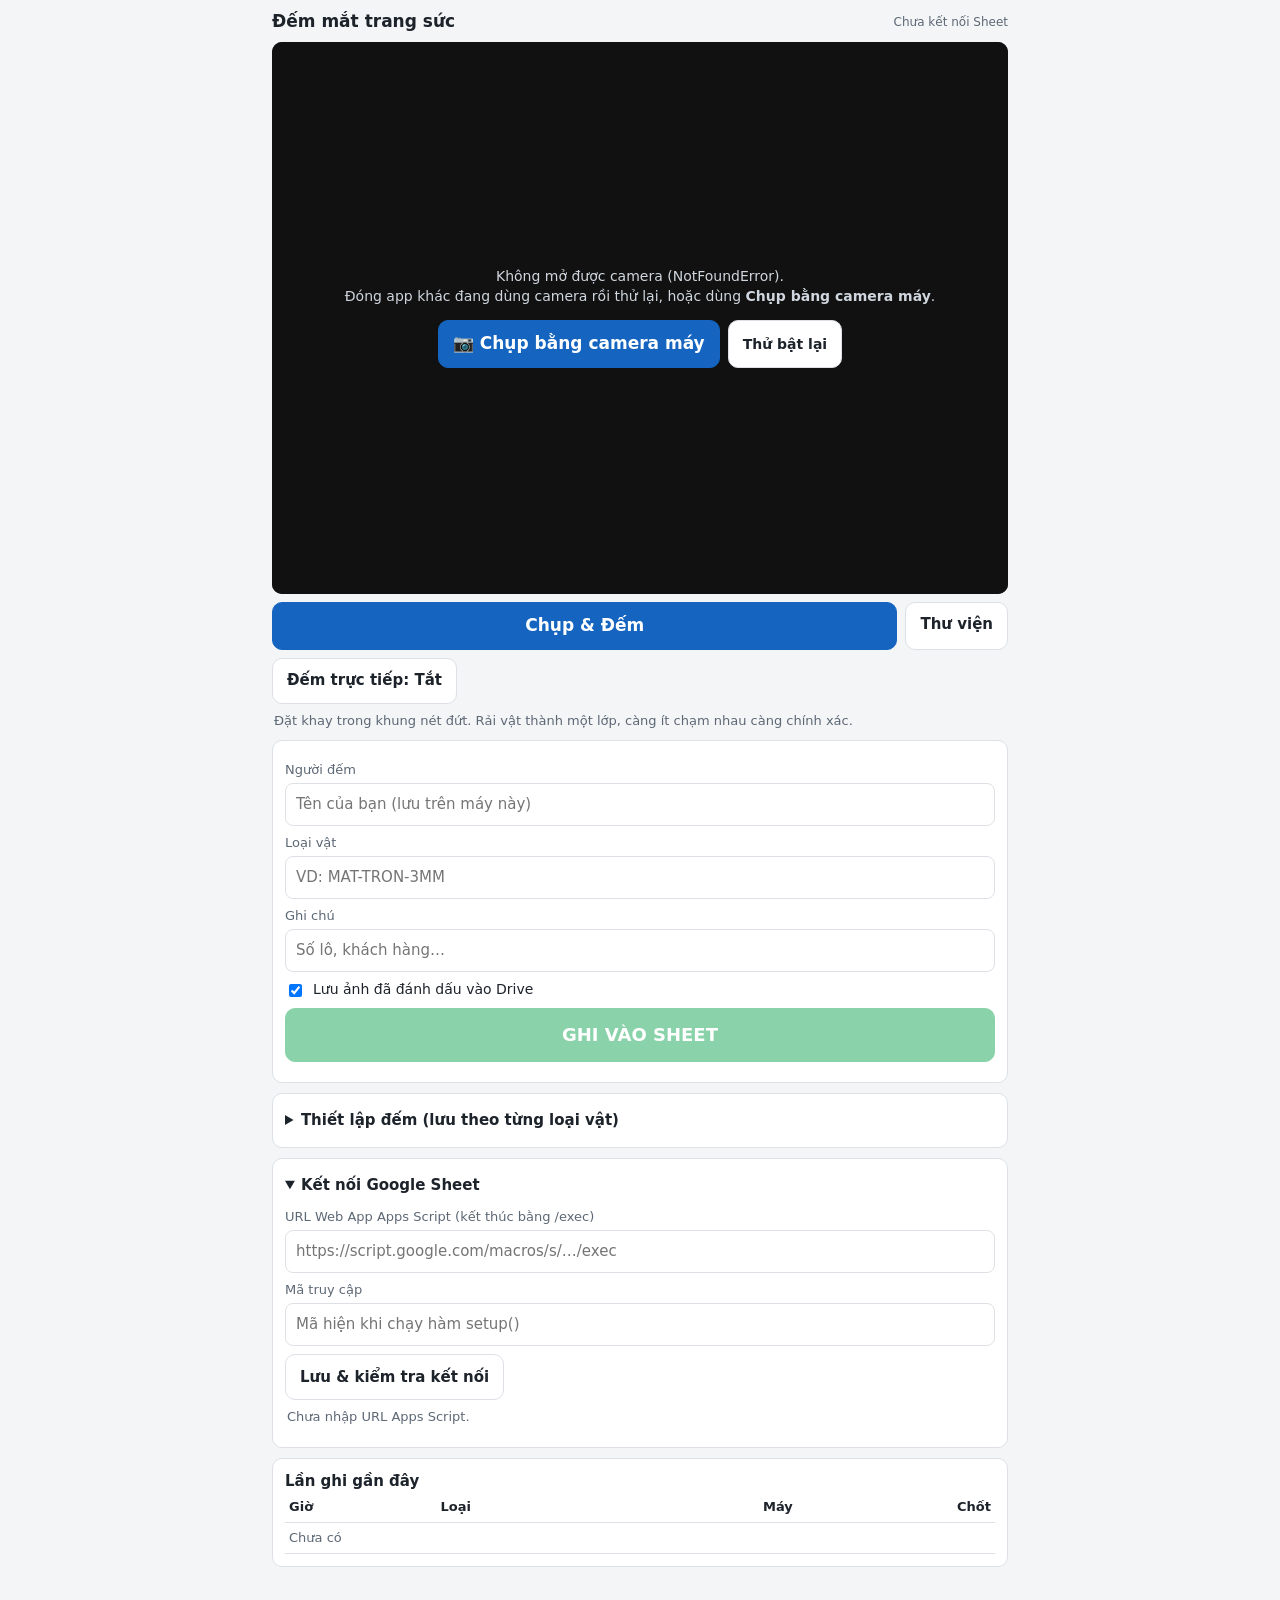
==== index.html @ 2528fe03 "Add files via upload" ====
<!DOCTYPE html>
<html lang="vi">
<head>
<meta charset="utf-8">
<meta name="viewport" content="width=device-width, initial-scale=1, viewport-fit=cover">
<title>Đếm mắt trang sức</title>
<meta name="theme-color" content="#1565c0">
<link rel="manifest" href="manifest.webmanifest">
<link rel="icon" href="icon-192.png">
<link rel="apple-touch-icon" href="apple-touch-icon.png">
<meta name="apple-mobile-web-app-capable" content="yes">
<meta name="mobile-web-app-capable" content="yes">
<meta name="apple-mobile-web-app-title" content="Đếm mắt">
<meta name="apple-mobile-web-app-status-bar-style" content="default">
<style>
  :root {
    --bg: #f4f5f7; --card: #ffffff; --ink: #1d232b; --muted: #5d6875; --line: #dde1e6;
    --accent: #1565c0; --accent-ink: #ffffff; --ok: #18a957; --warn: #e07a00; --bad: #c62828;
    --manual: #c2185b;
  }
  * { box-sizing: border-box; }
  html, body { margin: 0; background: var(--bg); color: var(--ink);
    font: 15px/1.4 system-ui, -apple-system, "Segoe UI", Roboto, sans-serif; }
  body { padding: calc(10px + env(safe-area-inset-top)) 12px calc(40px + env(safe-area-inset-bottom)); max-width: 760px; margin: 0 auto; }
  header { display: flex; align-items: center; justify-content: space-between; gap: 8px; margin-bottom: 8px; }
  header h1 { font-size: 17px; margin: 0; }
  .status { font-size: 12px; color: var(--muted); text-align: right; }
  .status b { color: var(--warn); }

  .stage { position: relative; width: 100%; aspect-ratio: 4 / 3; background: #111; border-radius: 10px; overflow: hidden; }
  .stage video, .stage canvas.ovl { position: absolute; inset: 0; width: 100%; height: 100%; object-fit: contain; }
  .stage .placeholder { position: absolute; inset: 0; display: flex; align-items: center; justify-content: center;
    color: #cfd6de; text-align: center; padding: 20px; font-size: 14px; z-index: 2; background: #111; }
  .live-badge { position: absolute; left: 10px; top: 10px; background: rgba(0,0,0,.65); color: #fff;
    padding: 4px 10px; border-radius: 999px; font-size: 14px; font-weight: 600; display: none; }

  .result-wrap { width: 100%; max-height: 72vh; overflow: auto; background: #111; border-radius: 10px;
    -webkit-overflow-scrolling: touch; touch-action: pan-x pan-y; }
  .result-wrap canvas { display: block; width: 100%; height: auto; cursor: crosshair; }

  .bigcount { display: flex; align-items: baseline; gap: 12px; margin: 10px 2px 2px; }
  .bigcount .n { font-size: 46px; font-weight: 800; line-height: 1; font-variant-numeric: tabular-nums; }
  .bigcount .sub { color: var(--muted); font-size: 13px; }
  .hint { font-size: 13px; color: var(--muted); margin: 4px 2px 8px; }
  .warn { font-size: 13px; color: var(--warn); margin: 4px 2px; }

  .row { display: flex; gap: 8px; flex-wrap: wrap; margin: 8px 0; }
  button, .btn { appearance: none; border: 1px solid var(--line); background: var(--card); color: var(--ink);
    border-radius: 10px; padding: 11px 14px; font: inherit; font-weight: 600; min-height: 46px; cursor: pointer; }
  button:disabled { opacity: .5; }
  button.primary, .btn.primary { background: var(--accent); color: var(--accent-ink); border-color: var(--accent); flex: 1 1 180px; font-size: 17px; }
  button.save { background: var(--ok); color: #fff; border-color: var(--ok); width: 100%; font-size: 18px; min-height: 54px; }
  button.on { background: #fff4e0; border-color: var(--warn); }
  .btn input[type=file] { display: none; }

  .card { background: var(--card); border: 1px solid var(--line); border-radius: 10px; padding: 12px; margin: 10px 0; }
  label.f { display: block; font-size: 13px; color: var(--muted); margin: 8px 0 4px; }
  input[type=text], select, textarea { width: 100%; font: inherit; padding: 10px; border: 1px solid var(--line);
    border-radius: 8px; background: #fff; color: var(--ink); }
  input[type=range] { width: 100%; }
  .check { display: flex; align-items: center; gap: 8px; margin: 8px 0; font-size: 14px; }
  details summary { cursor: pointer; font-weight: 600; padding: 4px 0; }
  .grid2 { display: grid; grid-template-columns: 1fr 1fr; gap: 0 12px; }
  .val { float: right; color: var(--ink); font-weight: 600; }

  .legend { display: flex; gap: 12px; flex-wrap: wrap; font-size: 12px; color: var(--muted); margin: 6px 2px; }
  .dot { display: inline-block; width: 10px; height: 10px; border-radius: 50%; margin-right: 4px; vertical-align: -1px; }

  table.recent { width: 100%; border-collapse: collapse; font-size: 13px; }
  table.recent td, table.recent th { padding: 6px 4px; border-bottom: 1px solid var(--line); text-align: left; }
  table.recent td.num, table.recent th.num { text-align: right; font-variant-numeric: tabular-nums; }

  .toast { position: fixed; left: 50%; bottom: 18px; transform: translateX(-50%); background: #222; color: #fff;
    padding: 10px 16px; border-radius: 10px; font-size: 14px; display: none; z-index: 10; max-width: 92vw; }
  .busy { position: fixed; inset: 0; background: rgba(255,255,255,.55); display: none; align-items: center;
    justify-content: center; font-weight: 700; font-size: 18px; z-index: 9; }
  .hidden { display: none !important; }
</style>
</head>
<body>
<header>
  <h1>Đếm mắt trang sức</h1>
  <div class="status" id="status">Đang khởi động…</div>
</header>

<!-- Màn hình camera -->
<section id="camView">
  <div class="stage" id="stage">
    <div class="placeholder" id="camMsg"><div><div id="camText">Đang mở camera…</div>
      <div style="display:flex;gap:8px;justify-content:center;flex-wrap:wrap;margin-top:14px">
        <label id="lblCam2" class="btn primary hidden" style="flex:none;display:inline-flex;align-items:center">📷 Chụp bằng camera máy<input type="file" id="camIn2" accept="image/*" capture="environment"></label>
        <button id="btnCam" class="hidden" style="flex:none">Thử bật lại</button>
      </div></div></div>
    <video id="video" playsinline muted autoplay></video>
    <canvas class="ovl" id="ovl"></canvas>
    <div class="live-badge" id="liveBadge">≈ 0</div>
  </div>
  <div class="row">
    <button class="primary" id="btnShoot">Chụp &amp; Đếm</button>
    <label class="btn">Thư viện<input type="file" id="fileIn" accept="image/*"></label>
  </div>
  <input type="file" id="camIn" accept="image/*" capture="environment" class="hidden">
  <div class="row">
    <button id="btnLive">Đếm trực tiếp: Tắt</button>
    <button id="btnTorch" class="hidden">Đèn: Tắt</button>
  </div>
  <div class="hint">Đặt khay trong khung nét đứt. Rải vật thành một lớp, càng ít chạm nhau càng chính xác.</div>
</section>

<!-- Màn hình kết quả -->
<section id="resView" class="hidden">
  <div class="result-wrap" id="resWrap"><canvas id="resCanvas"></canvas></div>
  <div class="bigcount"><span class="n" id="finalN">0</span><span class="sub" id="subInfo"></span></div>
  <div class="legend">
    <span><i class="dot" style="background:var(--ok)"></i>vật đơn</span>
    <span><i class="dot" style="background:var(--warn)"></i>cụm đã tách – nên xem</span>
    <span><i class="dot" style="background:var(--manual)"></i>thêm tay</span>
  </div>
  <div id="warnBox"></div>
  <div class="hint">Chạm vào chấm để <b>xoá</b> · chạm chỗ trống để <b>thêm</b>.</div>
  <div class="row">
    <button id="btnUndo">Hoàn tác</button>
    <button id="btnZoom">Phóng to ×1</button>
    <button id="btnTint">Tô vùng: Bật</button>
    <button id="btnRecount">Đếm lại</button>
    <button id="btnNew">Chụp mới</button>
  </div>
</section>

<!-- Ghi dữ liệu -->
<div class="card">
  <label class="f" for="user">Người đếm</label>
  <input type="text" id="user" placeholder="Tên của bạn (lưu trên máy này)" autocomplete="name">
  <label class="f" for="part">Loại vật</label>
  <input type="text" id="part" list="partList" placeholder="VD: MAT-TRON-3MM" autocomplete="off">
  <datalist id="partList"></datalist>
  <label class="f" for="note">Ghi chú</label>
  <input type="text" id="note" placeholder="Số lô, khách hàng…">
  <div class="check"><input type="checkbox" id="chkImg" checked><label for="chkImg">Lưu ảnh đã đánh dấu vào Drive</label></div>
  <button class="save" id="btnSave" disabled>GHI VÀO SHEET</button>
  <div class="hint" id="saveInfo"></div>
</div>

<!-- Thiết lập -->
<div class="card">
  <details id="setBox">
    <summary>Thiết lập đếm (lưu theo từng loại vật)</summary>
    <div class="grid2">
      <div>
        <label class="f">Kiểu ảnh</label>
        <select id="sPol">
          <option value="auto">Tự nhận</option>
          <option value="dark">Vật tối / nền sáng (đèn nền)</option>
          <option value="light">Vật sáng / nền tối</option>
        </select>
      </div>
      <div>
        <label class="f">Tách cụm dính</label>
        <select id="sSplit">
          <option value="auto">Tự động (khuyên dùng)</option>
          <option value="shape">Theo hình dạng</option>
          <option value="area">Theo diện tích</option>
          <option value="off">Không tách</option>
        </select>
      </div>
    </div>
    <label class="f">Độ nhạy <span class="val" id="vSens">0</span></label>
    <input type="range" id="sSens" min="-50" max="50" step="5" value="0">
    <label class="f">Bỏ hạt nhỏ hơn (px², 0 = tự động) <span class="val" id="vMin">0</span></label>
    <input type="range" id="sMin" min="0" max="400" step="5" value="0">
    <label class="f">Lề bỏ qua quanh ảnh (%) <span class="val" id="vMargin">5</span></label>
    <input type="range" id="sMargin" min="0" max="25" step="1" value="5">
    <div class="grid2">
      <div>
        <label class="f">Độ phân giải xử lý</label>
        <select id="sRes">
          <option value="1200">1200 px (nhanh)</option>
          <option value="1600" selected>1600 px</option>
          <option value="2000">2000 px</option>
          <option value="2400">2400 px (vật ~1 mm)</option>
        </select>
      </div>
      <div>
        <label class="f">&nbsp;</label>
        <div class="check"><input type="checkbox" id="sMixed"><label for="sMixed">Trộn nhiều cỡ</label></div>
        <div class="check"><input type="checkbox" id="sHi" checked><label for="sHi">Chụp ảnh độ phân giải cao</label></div>
      </div>
    </div>
    <div class="check"><input type="checkbox" id="sHoles" checked><label for="sHoles">Lấp lõi đá trong suốt</label></div>
    <div class="hint" id="diag"></div>
  </details>
</div>

<!-- Kết nối -->
<div class="card">
  <details id="connBox">
    <summary>Kết nối Google Sheet</summary>
    <label class="f" for="cUrl">URL Web App Apps Script (kết thúc bằng /exec)</label>
    <input type="text" id="cUrl" placeholder="https://script.google.com/macros/s/…/exec" autocomplete="off" autocapitalize="off" spellcheck="false">
    <label class="f" for="cKey">Mã truy cập</label>
    <input type="text" id="cKey" placeholder="Mã hiện khi chạy hàm setup()" autocomplete="off" autocapitalize="characters" spellcheck="false">
    <div class="row"><button id="btnConn">Lưu &amp; kiểm tra kết nối</button></div>
    <div class="hint" id="connInfo"></div>
  </details>
</div>

<!-- Lịch sử -->
<div class="card">
  <b>Lần ghi gần đây</b>
  <table class="recent"><thead><tr><th>Giờ</th><th>Loại</th><th class="num">Máy</th><th class="num">Chốt</th></tr></thead>
    <tbody id="recentBody"><tr><td colspan="4" class="hint">Chưa có</td></tr></tbody></table>
</div>

<div class="toast" id="toast"></div>
<div class="busy" id="busy">Đang đếm…</div>

<script src="config.js"></script>
<script src="counter.js"></script>

<script>
(function () {
  'use strict';
  var $ = function (id) { return document.getElementById(id); };
  var video = $('video'), ovl = $('ovl'), resCanvas = $('resCanvas');

  var S = {
    stream: null, track: null, imageCapture: null, torch: false,
    live: false, liveBusy: false, liveTimer: null,
    photo: null,       // canvas ảnh đã cắt vùng đếm, đúng độ phân giải xử lý
    res: null,         // kết quả Counter.detect
    markers: [], undo: [], zoom: 1, tint: true,
    clientId: '', saved: false, worker: null, workerOk: true, jobs: {}, jobSeq: 0
  };

  // ---------- Lưu trữ cục bộ (an toàn khi bị chặn) ----------
  function lsGet(k, d) { try { var v = localStorage.getItem(k); return v ? JSON.parse(v) : d; } catch (e) { return d; } }
  function lsSet(k, v) { try { localStorage.setItem(k, JSON.stringify(v)); return true; } catch (e) { return false; } }

  // ---------- Thiết lập ----------
  var DEF = { polarity: 'auto', split: 'auto', sensitivity: 0, minArea: 0, margin: 5, res: 1600, mixed: false, hi: true, holes: true };
  var store = lsGet('dem_settings', { global: DEF, byPart: {} });
  var cfg = Object.assign({}, DEF, store.global);

  function applyCfgToUI() {
    $('sPol').value = cfg.polarity; $('sSplit').value = cfg.split;
    $('sSens').value = cfg.sensitivity; $('vSens').textContent = cfg.sensitivity;
    $('sMin').value = cfg.minArea; $('vMin').textContent = cfg.minArea || 'tự động';
    $('sMargin').value = cfg.margin; $('vMargin').textContent = cfg.margin;
    $('sRes').value = String(cfg.res); $('sMixed').checked = cfg.mixed; $('sHi').checked = cfg.hi;
    $('sHoles').checked = cfg.holes;
  }
  function readCfgFromUI() {
    cfg.polarity = $('sPol').value; cfg.split = $('sSplit').value;
    cfg.sensitivity = +$('sSens').value; cfg.minArea = +$('sMin').value; cfg.margin = +$('sMargin').value;
    cfg.res = +$('sRes').value; cfg.mixed = $('sMixed').checked; cfg.hi = $('sHi').checked; cfg.holes = $('sHoles').checked;
    $('vSens').textContent = cfg.sensitivity; $('vMin').textContent = cfg.minArea || 'tự động'; $('vMargin').textContent = cfg.margin;
    store.global = Object.assign({}, cfg);
    var p = partKey(); if (p) store.byPart[p] = Object.assign({}, cfg);
    lsSet('dem_settings', store);
  }
  function partKey() { return $('part').value.trim().toUpperCase(); }
  function detectOpts() {
    return { polarity: cfg.polarity, split: cfg.split, sensitivity: cfg.sensitivity, minArea: cfg.minArea,
      mixedSizes: cfg.mixed, fillHoles: cfg.holes };
  }
  ['sPol', 'sSplit', 'sSens', 'sMin', 'sMargin', 'sRes', 'sMixed', 'sHi', 'sHoles'].forEach(function (id) {
    $(id).addEventListener('input', function () { readCfgFromUI(); drawRoiOnly(); });
    $(id).addEventListener('change', function () { readCfgFromUI(); if (S.photo && (id !== 'sRes' && id !== 'sMargin' && id !== 'sHi')) recount(); });
  });
  $('part').addEventListener('change', function () {
    var p = partKey();
    if (p && store.byPart[p]) { cfg = Object.assign({}, DEF, store.byPart[p]); applyCfgToUI(); toast('Đã nạp thiết lập của ' + p); if (S.photo) recount(); }
    else if (p) { store.byPart[p] = Object.assign({}, cfg); lsSet('dem_settings', store); }
  });
  applyCfgToUI();

  // ---------- Tiện ích giao diện ----------
  var toastTimer;
  function toast(t, ms) {
    var el = $('toast'); el.textContent = t; el.style.display = 'block';
    clearTimeout(toastTimer); toastTimer = setTimeout(function () { el.style.display = 'none'; }, ms || 2600);
  }
  function busy(on, text) { $('busy').textContent = text || 'Đang đếm…'; $('busy').style.display = on ? 'flex' : 'none'; }
  function setStatus() {
    var q = lsGet('dem_queue', []).length;
    var u = S.conn && S.conn.user;
    $('status').innerHTML = (u ? esc(u) + '<br>' : '') + (S.demo ? 'Chưa kết nối Sheet' : (navigator.onLine ? 'Trực tuyến' : 'Ngoại tuyến')) +
      (q ? ' · <b>' + q + ' chờ gửi</b>' : '');
  }
  function show(view) {
    $('camView').classList.toggle('hidden', view !== 'cam');
    $('resView').classList.toggle('hidden', view !== 'res');
  }

  // ---------- Bộ đếm chạy nền (Web Worker), lỗi thì chạy trực tiếp ----------
  function initWorker() {
    try {
      S.worker = new Worker('worker.js');
      S.worker.onmessage = function (e) {
        var job = S.jobs[e.data.id]; if (!job) return; delete S.jobs[e.data.id];
        if (e.data.err) job.reject(new Error(e.data.err)); else job.resolve(e.data.res);
      };
      S.worker.onerror = function () { S.workerOk = false; };
    } catch (e) { S.workerOk = false; }
  }
  function detectCanvas(cv) {
    var ctx = cv.getContext('2d', { willReadFrequently: true });
    var img = ctx.getImageData(0, 0, cv.width, cv.height), opts = detectOpts();
    if (S.worker && S.workerOk) {
      return new Promise(function (resolve, reject) {
        var id = ++S.jobSeq; S.jobs[id] = { resolve: resolve, reject: reject };
        S.worker.postMessage({ id: id, buf: img.data.buffer, w: cv.width, h: cv.height, opts: opts }, [img.data.buffer]);
        setTimeout(function () { // worker treo/không chạy → chạy trực tiếp
          if (S.jobs[id]) { delete S.jobs[id]; S.workerOk = false; resolve(Counter.detect(ctx.getImageData(0, 0, cv.width, cv.height).data, cv.width, cv.height, opts)); }
        }, 20000);
      });
    }
    return new Promise(function (resolve) {
      setTimeout(function () { resolve(Counter.detect(img.data, cv.width, cv.height, opts)); }, 30);
    });
  }

  // ---------- Camera ----------
  function setCamMsg(text, showBtn) {
    $('camMsg').style.display = 'flex';
    $('camText').innerHTML = text;
    $('btnCam').classList.toggle('hidden', !showBtn);
    $('lblCam2').classList.toggle('hidden', !showBtn);
  }
  function camRunning() {
    return !!(S.track && S.track.readyState === 'live' && video.videoWidth);
  }
  function stopCamera() {
    if (S.stream) S.stream.getTracks().forEach(function (t) { try { t.stop(); } catch (e) {} });
    S.stream = null; S.track = null; S.imageCapture = null; video.srcObject = null;
  }
  function startCamera() {
    if (!navigator.mediaDevices || !navigator.mediaDevices.getUserMedia) {
      setCamMsg('Trình duyệt không cho dùng camera trực tiếp ở đây.<br>Dùng <b>Chụp bằng camera máy</b>.', true);
      return;
    }
    stopCamera();
    setCamMsg('Đang mở camera…', false);
    $('btnCam').disabled = true;
    navigator.mediaDevices.getUserMedia({
      audio: false,
      video: { facingMode: { ideal: 'environment' }, width: { ideal: 1920 }, height: { ideal: 1440 } }
    }).then(function (stream) {
      S.stream = stream;
      S.track = stream.getVideoTracks()[0];
      S.track.onended = function () { setCamMsg('Camera đã bị tắt.', true); };
      video.onloadedmetadata = function () { $('camMsg').style.display = 'none'; drawRoiOnly(); };
      video.srcObject = stream;
      try { if ('ImageCapture' in window) S.imageCapture = new ImageCapture(S.track); } catch (e) { S.imageCapture = null; }
      var caps = {};
      try { caps = S.track.getCapabilities ? S.track.getCapabilities() : {}; } catch (e) { caps = {}; }
      if (caps.torch) $('btnTorch').classList.remove('hidden');
      if (caps.focusMode && caps.focusMode.indexOf('continuous') >= 0) {
        S.track.applyConstraints({ advanced: [{ focusMode: 'continuous' }] }).catch(function () {});
      }
      return video.play().then(function () { if (video.videoWidth) { $('camMsg').style.display = 'none'; drawRoiOnly(); } });
    }).catch(function (e) {
      var name = e && e.name ? e.name : 'lỗi', denied = name === 'NotAllowedError' || name === 'SecurityError';
      S.camTries = (S.camTries || 0) + 1;
      var inFrame = false; try { inFrame = window.self !== window.top; } catch (x) { inFrame = true; }
      var text;
      if (denied && S.camTries > 1) {
        text = '<b>Trình duyệt vẫn chặn camera trực tiếp</b> (' + name + ')' +
          (inFrame ? ' vì trang Apps Script chạy trong khung nhúng.' : '.') +
          '<br>Dùng <b>Chụp bằng camera máy</b> — đếm bình thường, ảnh còn nét hơn.';
        toast('Vẫn bị chặn: ' + name, 3500);
      } else if (denied) {
        text = '<b>Chưa có quyền dùng camera.</b><br>Safari: chạm <b>AA</b> cạnh thanh địa chỉ → <b>Cài đặt trang web</b> → <b>Camera</b> → <b>Cho phép</b>, rồi bấm <b>Thử bật lại</b>.' +
          '<br>Hoặc dùng ngay <b>Chụp bằng camera máy</b>.';
      } else {
        text = 'Không mở được camera (' + name + ').<br>Đóng app khác đang dùng camera rồi thử lại, hoặc dùng <b>Chụp bằng camera máy</b>.';
      }
      setCamMsg(text, true);
    }).then(function () { $('btnCam').disabled = false; });
  }
  $('btnCam').onclick = startCamera;

  $('btnTorch').onclick = function () {
    if (!S.track) return;
    S.torch = !S.torch;
    S.track.applyConstraints({ advanced: [{ torch: S.torch }] }).then(function () {
      $('btnTorch').textContent = 'Đèn: ' + (S.torch ? 'Bật' : 'Tắt'); $('btnTorch').classList.toggle('on', S.torch);
    }).catch(function () { toast('Máy không cho bật đèn từ trình duyệt'); });
  };

  // Vùng đếm = ảnh trừ lề %.
  function roiOf(w, h) { var m = cfg.margin / 100; return { x: w * m, y: h * m, w: w * (1 - 2 * m), h: h * (1 - 2 * m) }; }

  function cropScale(src, sw, sh, maxSide) {
    var r = roiOf(sw, sh), sc = Math.min(1, maxSide / Math.max(r.w, r.h));
    var c = document.createElement('canvas');
    c.width = Math.max(1, Math.round(r.w * sc)); c.height = Math.max(1, Math.round(r.h * sc));
    c.getContext('2d', { willReadFrequently: true }).drawImage(src, r.x, r.y, r.w, r.h, 0, 0, c.width, c.height);
    return c;
  }

  function drawRoiOnly(markers, scale) {
    var vw = video.videoWidth, vh = video.videoHeight;
    if (!vw) return;
    if (ovl.width !== vw) { ovl.width = vw; ovl.height = vh; }
    var ctx = ovl.getContext('2d'); ctx.clearRect(0, 0, vw, vh);
    var r = roiOf(vw, vh), lw = Math.max(2, vw / 400);
    ctx.setLineDash([lw * 4, lw * 3]); ctx.lineWidth = lw; ctx.strokeStyle = 'rgba(255,255,255,.85)';
    ctx.strokeRect(r.x, r.y, r.w, r.h); ctx.setLineDash([]);
    if (markers) {
      var rad = Math.max(3, vw / 300);
      markers.forEach(function (m) {
        ctx.beginPath(); ctx.arc(r.x + m.x * scale, r.y + m.y * scale, rad, 0, Math.PI * 2);
        ctx.fillStyle = m.kind === 'single' ? '#18e070' : '#ff9a1f'; ctx.fill();
      });
    }
  }

  // ---------- Đếm trực tiếp ----------
  $('btnLive').onclick = function () {
    S.live = !S.live;
    $('btnLive').textContent = 'Đếm trực tiếp: ' + (S.live ? 'Bật' : 'Tắt');
    $('btnLive').classList.toggle('on', S.live);
    $('liveBadge').style.display = S.live ? 'block' : 'none';
    if (S.live) liveTick(); else { clearTimeout(S.liveTimer); drawRoiOnly(); }
  };
  function liveTick() {
    if (!S.live || $('camView').classList.contains('hidden')) return;
    if (!video.videoWidth || S.liveBusy) { S.liveTimer = setTimeout(liveTick, 300); return; }
    S.liveBusy = true;
    var vw = video.videoWidth, vh = video.videoHeight, r = roiOf(vw, vh);
    var cv = cropScale(video, vw, vh, 720), scale = r.w / cv.width;
    detectCanvas(cv).then(function (res) {
      $('liveBadge').textContent = '≈ ' + res.count;
      if (S.live) drawRoiOnly(res.markers, scale);
    }).catch(function () {}).then(function () {
      S.liveBusy = false; S.liveTimer = setTimeout(liveTick, 250);
    });
  }

  // ---------- Chụp & đếm ----------
  function withTimeout(p, ms) {
    return Promise.race([p, new Promise(function (_, rej) { setTimeout(function () { rej(new Error('timeout')); }, ms); })]);
  }
  function grabFull() {
    if (S.imageCapture && cfg.hi && S.imageCapture.takePhoto) {
      return withTimeout(S.imageCapture.takePhoto(), 5000)
        .then(function (blob) { return createImageBitmap(blob); })
        .catch(function () { return grabVideoFrame(); });
    }
    return Promise.resolve(grabVideoFrame());
  }
  function grabVideoFrame() {
    var c = document.createElement('canvas'); c.width = video.videoWidth; c.height = video.videoHeight;
    c.getContext('2d').drawImage(video, 0, 0); return c;
  }

  $('btnShoot').onclick = function () {
    // Không có camera trực tiếp → mở camera gốc của máy (luôn chạy được trong Apps Script).
    if (!camRunning()) { $('camIn').click(); return; }
    busy(true, 'Đang chụp…');
    grabFull().then(function (img) { processImage(img, img.width, img.height); })
      .catch(function (e) { busy(false); toast('Lỗi chụp: ' + e.message); });
  };

  $('fileIn').onchange = $('camIn').onchange = $('camIn2').onchange = function (e) {
    var f = e.target.files && e.target.files[0]; if (!f) return;
    busy(true, 'Đang đọc ảnh…');
    var done = function (img, w, h) { processImage(img, w, h); e.target.value = ''; };
    if (window.createImageBitmap) {
      createImageBitmap(f, { imageOrientation: 'from-image' }).then(function (b) { done(b, b.width, b.height); })
        .catch(function () { loadViaImg(f, done); });
    } else loadViaImg(f, done);
  };
  function loadViaImg(f, cb) {
    var url = URL.createObjectURL(f), im = new Image();
    im.onload = function () { cb(im, im.naturalWidth, im.naturalHeight); URL.revokeObjectURL(url); };
    im.onerror = function () { busy(false); toast('Không đọc được ảnh'); };
    im.src = url;
  }

  function processImage(img, w, h) {
    S.photo = cropScale(img, w, h, cfg.res);
    S.clientId = 'C' + Date.now().toString(36) + Math.random().toString(36).slice(2, 7);
    S.saved = false; S.zoom = 1;
    recount();
  }

  function recount() {
    if (!S.photo) return;
    busy(true, 'Đang đếm…');
    var t0 = performance.now();
    detectCanvas(S.photo).then(function (res) {
      S.res = res;
      S.markers = res.markers.map(function (m) { return { x: m.x, y: m.y, kind: m.kind, w: m.w || 1 }; });
      S.undo = [];
      S.saved = false; $('btnSave').disabled = false; $('btnSave').textContent = 'GHI VÀO SHEET'; $('saveInfo').textContent = '';
      show('res'); render(); applyZoom();
      diagnose(res, performance.now() - t0);
      busy(false);
    }).catch(function (e) { busy(false); toast('Lỗi khi đếm: ' + e.message, 5000); });
  }

  function diagnose(res, ms) {
    var w = [];
    if (res.hugeCount) w.push('Có vùng quá lớn được ước lượng theo diện tích (chấm đỏ). Kiểm tra nền/ánh sáng hoặc vật chồng lên nhau.');
    if (res.radius < 4) w.push('Vật quá nhỏ trong ảnh. Tăng "Độ phân giải xử lý" hoặc đưa camera gần hơn.');
    if (res.count && res.clusterCount / res.count > 0.15) w.push('Nhiều cụm dính. Rải thưa hoặc lắc khay để kết quả chắc hơn.');
    if (res.fgRatio > 0.45) w.push('Vật chiếm gần nửa ảnh: có thể nhận nhầm nền. Thử đổi "Kiểu ảnh".');
    $('warnBox').innerHTML = w.map(function (t) { return '<div class="warn">⚠ ' + t + '</div>'; }).join('');
    $('diag').textContent = 'Lần đếm gần nhất: ' + res.width + '×' + res.height + ' px · ' + Math.round(ms) + ' ms · kiểu ' +
      (res.polarity === 'dark' ? 'vật tối' : 'vật sáng') + ' · ngưỡng ' + res.threshold.toFixed(0) +
      ' · cỡ vật đơn ≈ ' + (2 * res.radius).toFixed(1) + ' px · ' + (res.uniform ? 'cỡ đồng đều' : 'cỡ trộn lẫn') +
      ' · bộ đếm ' + (S.worker && S.workerOk ? 'chạy nền' : 'chạy trực tiếp');
  }

  // ---------- Vẽ kết quả + chỉnh tay ----------
  function finalCount() { return S.markers.reduce(function (s, m) { return s + (m.w || 1); }, 0); }

  function render() {
    var p = S.photo, res = S.res; if (!p || !res) return;
    resCanvas.width = p.width; resCanvas.height = p.height;
    var ctx = resCanvas.getContext('2d');
    if (S.tint) {
      var img = p.getContext('2d', { willReadFrequently: true }).getImageData(0, 0, p.width, p.height);
      Counter.paintOverlay(img.data, res, 0.35);
      ctx.putImageData(img, 0, 0);
    } else ctx.drawImage(p, 0, 0);
    var rad = Math.max(4, res.radius * 0.45), lw = Math.max(1.5, p.width / 900);
    S.markers.forEach(function (m) {
      var col = m.kind === 'single' ? '#18a957' : m.kind === 'manual' ? '#c2185b' : m.kind === 'huge' ? '#c62828' : '#e07a00';
      ctx.beginPath(); ctx.arc(m.x, m.y, rad, 0, Math.PI * 2);
      ctx.lineWidth = lw * 1.6; ctx.strokeStyle = '#fff'; ctx.stroke();
      ctx.lineWidth = lw; ctx.strokeStyle = col; ctx.stroke();
      ctx.beginPath(); ctx.arc(m.x, m.y, Math.max(1.5, rad * 0.3), 0, Math.PI * 2); ctx.fillStyle = col; ctx.fill();
      if (m.w > 1) {
        ctx.font = 'bold ' + Math.round(rad * 2.2) + 'px system-ui'; ctx.fillStyle = '#c62828';
        ctx.fillText('×' + m.w, m.x + rad * 1.3, m.y);
      }
    });
    var fc = finalCount();
    $('finalN').textContent = fc;
    var diff = fc - res.count;
    $('subInfo').textContent = 'Máy đếm ' + res.count + (diff ? ' · chỉnh tay ' + (diff > 0 ? '+' : '') + diff : '') +
      ' · ' + res.clusterCount + ' cụm';
  }

  resCanvas.addEventListener('click', function (ev) {
    if (!S.res) return;
    var rect = resCanvas.getBoundingClientRect();
    var sx = resCanvas.width / rect.width;
    var x = (ev.clientX - rect.left) * sx, y = (ev.clientY - rect.top) * sx;
    var tol = Math.max(S.res.radius * 0.9, 16 * sx), best = -1, bestD = tol * tol;
    S.markers.forEach(function (m, i) {
      var dx = m.x - x, dy = m.y - y, d = dx * dx + dy * dy;
      if (d < bestD) { bestD = d; best = i; }
    });
    S.undo.push(JSON.stringify(S.markers));
    if (best >= 0) S.markers.splice(best, 1);
    else S.markers.push({ x: x, y: y, kind: 'manual', w: 1 });
    if (navigator.vibrate) navigator.vibrate(15);
    render(); markDirty();
  });
  function markDirty() { if (S.saved) { S.saved = false; $('btnSave').disabled = false; $('btnSave').textContent = 'GHI LẠI (đã sửa)'; } }

  $('btnUndo').onclick = function () { if (!S.undo.length) return; S.markers = JSON.parse(S.undo.pop()); render(); markDirty(); };
  $('btnTint').onclick = function () { S.tint = !S.tint; $('btnTint').textContent = 'Tô vùng: ' + (S.tint ? 'Bật' : 'Tắt'); render(); };
  $('btnZoom').onclick = function () { S.zoom = S.zoom >= 3 ? 1 : S.zoom + 1; applyZoom(); };
  function applyZoom() { resCanvas.style.width = (100 * S.zoom) + '%'; $('btnZoom').textContent = 'Phóng to ×' + S.zoom; }
  $('btnRecount').onclick = function () { if (S.markers.length && S.undo.length && !confirm('Đếm lại sẽ bỏ các chỉnh tay. Tiếp tục?')) return; recount(); };
  $('btnNew').onclick = function () {
    if (S.res && !S.saved && !confirm('Kết quả này chưa ghi. Bỏ qua và chụp mới?')) return;
    S.photo = null; S.res = null; S.markers = []; $('btnSave').disabled = true; show('cam'); drawRoiOnly();
    clearTimeout(S.liveTimer); S.liveBusy = false;
    if (S.live) liveTick();
  };

  // ---------- Ghi dữ liệu ----------
  // Gọi API Apps Script. Dùng text/plain để trình duyệt không gửi preflight CORS.
  function api(action, data) {
    var c = S.conn;
    if (!c.url) return Promise.reject(new Error('Chưa nhập URL Apps Script'));
    var ctl = window.AbortController ? new AbortController() : null;
    var timer = setTimeout(function () { if (ctl) ctl.abort(); }, 45000);
    return fetch(c.url, {
      method: 'POST', redirect: 'follow',
      headers: { 'Content-Type': 'text/plain;charset=utf-8' },
      body: JSON.stringify({ action: action, key: c.key, data: data }),
      signal: ctl ? ctl.signal : undefined
    }).then(function (r) {
      if (!r.ok) throw new Error('HTTP ' + r.status);
      return r.text();
    }).then(function (t) {
      var j;
      try { j = JSON.parse(t); } catch (e) {
        throw new Error(t.indexOf('<') >= 0
          ? 'Apps Script trả về trang HTML — kiểm tra URL kết thúc bằng /exec và quyền truy cập "Bất kỳ ai"'
          : 'Phản hồi không hợp lệ');
      }
      if (!j.ok) throw new Error(j.error || 'Lỗi không rõ');
      return j;
    }).then(function (j) { clearTimeout(timer); return j; }, function (e) {
      clearTimeout(timer);
      if (e && e.name === 'AbortError') throw new Error('Hết thời gian chờ');
      if (e && e.name === 'TypeError') throw new Error('Không kết nối được (mạng hoặc URL sai)');
      throw e;
    });
  }

  // ---------- Kết nối ----------
  S.conn = Object.assign({ url: (window.APP_CONFIG && APP_CONFIG.gasUrl) || '', key: '', user: '' }, lsGet('dem_conn', {}));
  (function readUrlParams() {
    // Cài nhanh cho máy mới bằng link: ...?url=<exec>&key=<mã>&user=<tên>
    var q = new URLSearchParams(location.search), changed = false;
    ['url', 'key', 'user'].forEach(function (k) { if (q.get(k)) { S.conn[k] = q.get(k).trim(); changed = true; } });
    if (changed) { lsSet('dem_conn', S.conn); history.replaceState(null, '', location.pathname); }
  })();
  function fillConnUI() { $('cUrl').value = S.conn.url; $('cKey').value = S.conn.key; $('user').value = S.conn.user; }
  function loadInit() {
    return api('init').then(function (d) {
      $('partList').innerHTML = (d.items || []).map(function (it) {
        return '<option value="' + esc(it.code) + '">' + esc(it.note) + '</option>';
      }).join('');
      renderRecent(d.recent || []);
      S.demo = false; S.sheetName = d.sheetName || '';
      $('connInfo').textContent = '✓ Đã kết nối' + (S.sheetName ? ' bảng tính "' + S.sheetName + '"' : '');
      setStatus(); flushQueue();
      return d;
    }).catch(function (e) {
      S.demo = true; setStatus();
      $('connInfo').textContent = '✗ ' + e.message;
      if (!S.conn.url || !S.conn.key || /mã truy cập/i.test(e.message)) $('connBox').open = true;
      throw e;
    });
  }
  $('btnConn').onclick = function () {
    S.conn.url = $('cUrl').value.trim(); S.conn.key = $('cKey').value.trim();
    lsSet('dem_conn', S.conn);
    $('connInfo').textContent = 'Đang kiểm tra…';
    loadInit().then(function () { toast('Kết nối Sheet thành công'); }).catch(function () {});
  };
  $('user').addEventListener('change', function () { S.conn.user = $('user').value.trim(); lsSet('dem_conn', S.conn); setStatus(); });
  function exportJpeg() {
    var src = resCanvas, max = 1600, sc = Math.min(1, max / Math.max(src.width, src.height));
    var c = document.createElement('canvas'); c.width = Math.round(src.width * sc); c.height = Math.round(src.height * sc);
    var ctx = c.getContext('2d'); ctx.drawImage(src, 0, 0, c.width, c.height);
    var fs = Math.max(18, c.width / 30); ctx.font = 'bold ' + fs + 'px system-ui';
    var label = finalCount() + ' · ' + (partKey() || '—') + ' · ' + new Date().toLocaleString('vi-VN');
    ctx.fillStyle = 'rgba(0,0,0,.6)'; ctx.fillRect(0, 0, ctx.measureText(label).width + fs, fs * 1.6);
    ctx.fillStyle = '#fff'; ctx.fillText(label, fs / 2, fs * 1.15);
    return c.toDataURL('image/jpeg', 0.72);
  }
  function deviceStr() {
    var ua = navigator.userAgent, m = ua.match(/(Android [\d.]+|iPhone OS [\d_]+|iPad; CPU OS [\d_]+)/);
    var b = ua.match(/(CriOS|Chrome|Version|Firefox)\/([\d]+)/);
    return (m ? m[1] : navigator.platform) + ' · ' + (b ? b[1] + ' ' + b[2] : '') + ' · ' + screen.width + 'x' + screen.height;
  }

  $('btnSave').onclick = function () {
    if (!S.res) return;
    if (!partKey() && !confirm('Chưa nhập loại vật. Vẫn ghi?')) return;
    if (!S.conn.user) { $('user').focus(); toast('Nhập tên người đếm trước khi ghi'); return; }
    var rec = {
      user: S.conn.user,
      clientId: S.clientId + (S.undo.length ? '-' + S.undo.length : ''),
      part: partKey(), autoCount: S.res.count, finalCount: finalCount(), clusterCount: S.res.clusterCount,
      singleSize: Math.round(2 * S.res.radius), note: $('note').value.trim(), device: deviceStr(),
      clientTime: new Date().toISOString(),
      settings: [cfg.polarity, cfg.split, 's' + cfg.sensitivity, 'm' + cfg.minArea, cfg.res].join('/'),
      image: $('chkImg').checked ? exportJpeg() : ''
    };
    $('btnSave').disabled = true; $('btnSave').textContent = 'Đang ghi…';
    sendRecord(rec).then(function (r) {
      S.saved = true;
      $('btnSave').textContent = r.duplicate ? 'Đã ghi trước đó ✓' : 'Đã ghi ✓';
      $('saveInfo').textContent = r.duplicate ? 'Lần đếm này đã có trong Sheet (dòng ' + r.row + ').' : 'Đã ghi lúc ' + r.time + ' (dòng ' + r.row + ').';
      if (r.recent) renderRecent(r.recent);
      toast('Đã ghi ' + rec.finalCount + ' vào Sheet');
      flushQueue();
    }).catch(function (e) {
      queuePush(rec);
      S.saved = true;
      $('btnSave').textContent = 'Đã lưu tạm – sẽ tự gửi';
      var msg = e && e.message ? e.message : 'lỗi mạng';
      $('saveInfo').textContent = 'Chưa gửi được (' + msg + '). Đã lưu trên máy, ' +
        (/mã truy cập|URL/i.test(msg) ? 'sửa ở mục "Kết nối Google Sheet" rồi bấm Lưu & kiểm tra để gửi.' : 'sẽ tự gửi lại khi có mạng.');
      if (/mã truy cập|URL/i.test(msg)) $('connBox').open = true;
      setStatus();
    });
  };
  function sendRecord(rec) { return api('save', rec); }

  function queuePush(rec) {
    var q = lsGet('dem_queue', []); q.push(rec);
    if (!lsSet('dem_queue', q)) { rec.image = ''; q[q.length - 1] = rec; lsSet('dem_queue', q); }
  }
  var flushing = false;
  function flushQueue() {
    if (flushing) return;
    var q = lsGet('dem_queue', []); if (!q.length) { setStatus(); return; }
    flushing = true;
    var next = function () {
      var qq = lsGet('dem_queue', []); if (!qq.length) { flushing = false; setStatus(); return; }
      sendRecord(qq[0]).then(function (r) {
        qq.shift(); lsSet('dem_queue', qq); if (r && r.recent) renderRecent(r.recent); setStatus(); next();
      }).catch(function () { flushing = false; setStatus(); });
    };
    next();
  }
  window.addEventListener('online', function () { setStatus(); flushQueue(); });
  window.addEventListener('offline', setStatus);

  function esc(s) { return String(s == null ? '' : s).replace(/[&<>"]/g, function (c) { return { '&': '&amp;', '<': '&lt;', '>': '&gt;', '"': '&quot;' }[c]; }); }
  function renderRecent(list) {
    $('recentBody').innerHTML = list.length ? list.map(function (r) {
      return '<tr><td>' + esc(r.time) + '</td><td>' + esc(r.part) + '</td><td class="num">' + esc(r.auto) + '</td><td class="num"><b>' + esc(r.final) + '</b></td></tr>';
    }).join('') : '<tr><td colspan="4" class="hint">Chưa có</td></tr>';
  }

  // ---------- Khởi động ----------
  initWorker();
  startCamera();
  fillConnUI();
  setStatus();
  if (S.conn.url) loadInit().catch(function () {});
  else { S.demo = true; setStatus(); $('connBox').open = true; $('connInfo').textContent = 'Chưa nhập URL Apps Script.'; }
  if ('serviceWorker' in navigator && location.protocol === 'https:') {
    navigator.serviceWorker.register('sw.js').catch(function () {});
  }
  document.addEventListener('visibilitychange', function () {
    if (document.hidden) { clearTimeout(S.liveTimer); return; }
    // iOS thường tắt camera khi chuyển app → báo để bật lại bằng một chạm.
    if (S.stream && !camRunning()) setCamMsg('Camera đã tạm dừng.', true);
    if (S.live) liveTick();
  });
})();
</script>
</body>
</html>
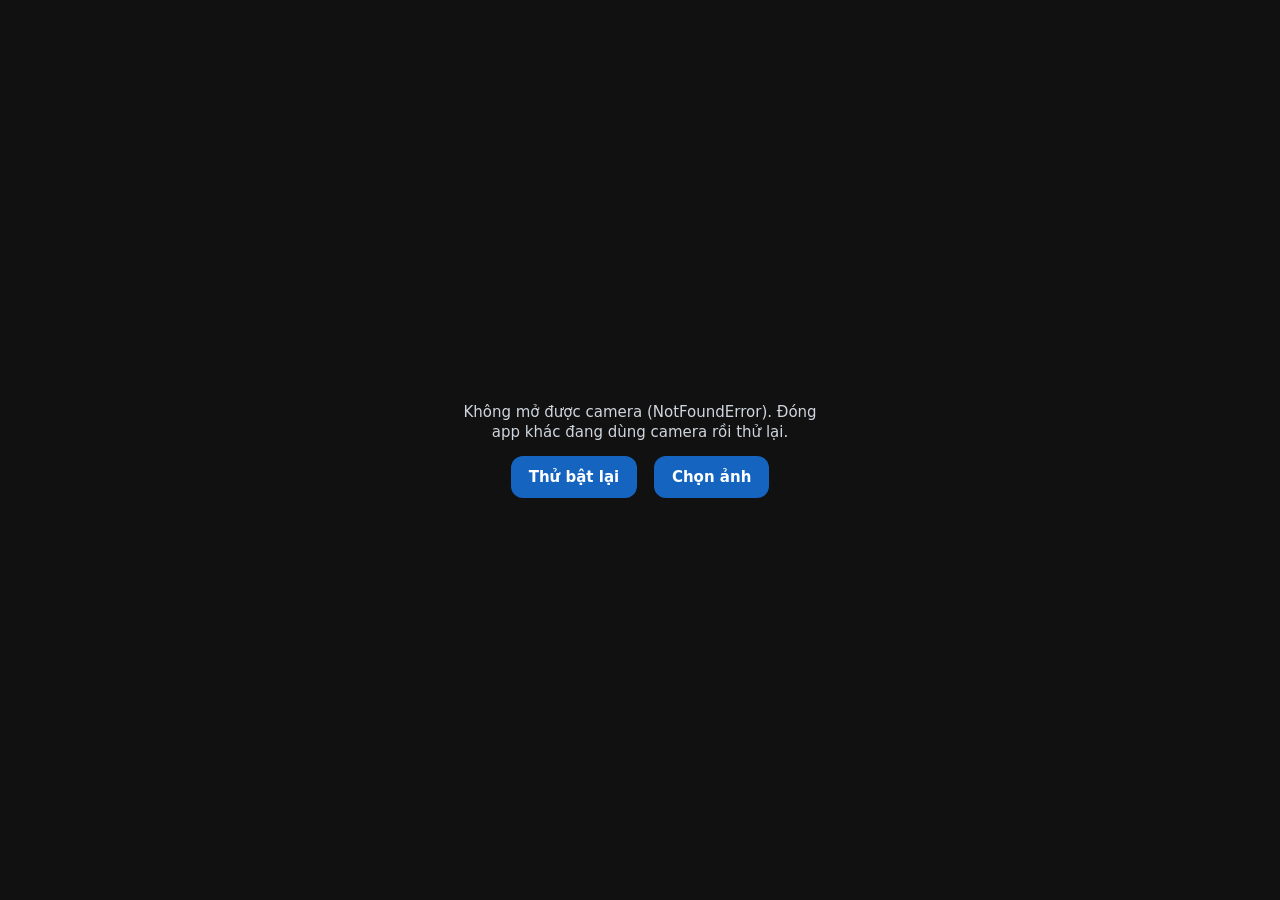
==== commit 6d01d461: "Add files via upload" ====
--- a/index.html
+++ b/index.html
@@ -2,381 +2,465 @@
 <html lang="vi">
 <head>
 <meta charset="utf-8">
-<meta name="viewport" content="width=device-width, initial-scale=1, viewport-fit=cover">
+<meta name="viewport" content="width=device-width, initial-scale=1, viewport-fit=cover, user-scalable=no">
 <title>Đếm mắt trang sức</title>
-<meta name="theme-color" content="#1565c0">
+<meta name="theme-color" content="#000000">
 <link rel="manifest" href="manifest.webmanifest">
 <link rel="icon" href="icon-192.png">
 <link rel="apple-touch-icon" href="apple-touch-icon.png">
 <meta name="apple-mobile-web-app-capable" content="yes">
 <meta name="mobile-web-app-capable" content="yes">
 <meta name="apple-mobile-web-app-title" content="Đếm mắt">
-<meta name="apple-mobile-web-app-status-bar-style" content="default">
+<meta name="apple-mobile-web-app-status-bar-style" content="black-translucent">
 <style>
-  :root {
-    --bg: #f4f5f7; --card: #ffffff; --ink: #1d232b; --muted: #5d6875; --line: #dde1e6;
-    --accent: #1565c0; --accent-ink: #ffffff; --ok: #18a957; --warn: #e07a00; --bad: #c62828;
-    --manual: #c2185b;
-  }
-  * { box-sizing: border-box; }
-  html, body { margin: 0; background: var(--bg); color: var(--ink);
-    font: 15px/1.4 system-ui, -apple-system, "Segoe UI", Roboto, sans-serif; }
-  body { padding: calc(10px + env(safe-area-inset-top)) 12px calc(40px + env(safe-area-inset-bottom)); max-width: 760px; margin: 0 auto; }
-  header { display: flex; align-items: center; justify-content: space-between; gap: 8px; margin-bottom: 8px; }
-  header h1 { font-size: 17px; margin: 0; }
-  .status { font-size: 12px; color: var(--muted); text-align: right; }
-  .status b { color: var(--warn); }
-
-  .stage { position: relative; width: 100%; aspect-ratio: 4 / 3; background: #111; border-radius: 10px; overflow: hidden; }
-  .stage video, .stage canvas.ovl { position: absolute; inset: 0; width: 100%; height: 100%; object-fit: contain; }
-  .stage .placeholder { position: absolute; inset: 0; display: flex; align-items: center; justify-content: center;
-    color: #cfd6de; text-align: center; padding: 20px; font-size: 14px; z-index: 2; background: #111; }
-  .live-badge { position: absolute; left: 10px; top: 10px; background: rgba(0,0,0,.65); color: #fff;
-    padding: 4px 10px; border-radius: 999px; font-size: 14px; font-weight: 600; display: none; }
-
-  .result-wrap { width: 100%; max-height: 72vh; overflow: auto; background: #111; border-radius: 10px;
-    -webkit-overflow-scrolling: touch; touch-action: pan-x pan-y; }
-  .result-wrap canvas { display: block; width: 100%; height: auto; cursor: crosshair; }
-
-  .bigcount { display: flex; align-items: baseline; gap: 12px; margin: 10px 2px 2px; }
-  .bigcount .n { font-size: 46px; font-weight: 800; line-height: 1; font-variant-numeric: tabular-nums; }
-  .bigcount .sub { color: var(--muted); font-size: 13px; }
-  .hint { font-size: 13px; color: var(--muted); margin: 4px 2px 8px; }
-  .warn { font-size: 13px; color: var(--warn); margin: 4px 2px; }
-
-  .row { display: flex; gap: 8px; flex-wrap: wrap; margin: 8px 0; }
-  button, .btn { appearance: none; border: 1px solid var(--line); background: var(--card); color: var(--ink);
-    border-radius: 10px; padding: 11px 14px; font: inherit; font-weight: 600; min-height: 46px; cursor: pointer; }
-  button:disabled { opacity: .5; }
-  button.primary, .btn.primary { background: var(--accent); color: var(--accent-ink); border-color: var(--accent); flex: 1 1 180px; font-size: 17px; }
-  button.save { background: var(--ok); color: #fff; border-color: var(--ok); width: 100%; font-size: 18px; min-height: 54px; }
-  button.on { background: #fff4e0; border-color: var(--warn); }
-  .btn input[type=file] { display: none; }
-
-  .card { background: var(--card); border: 1px solid var(--line); border-radius: 10px; padding: 12px; margin: 10px 0; }
-  label.f { display: block; font-size: 13px; color: var(--muted); margin: 8px 0 4px; }
-  input[type=text], select, textarea { width: 100%; font: inherit; padding: 10px; border: 1px solid var(--line);
-    border-radius: 8px; background: #fff; color: var(--ink); }
-  input[type=range] { width: 100%; }
-  .check { display: flex; align-items: center; gap: 8px; margin: 8px 0; font-size: 14px; }
-  details summary { cursor: pointer; font-weight: 600; padding: 4px 0; }
+  :root { --ok: #2ee66b; --warn: #ffb020; --bad: #ff4d4d; --glass: rgba(0, 0, 0, .55); }
+  * { box-sizing: border-box; -webkit-tap-highlight-color: transparent; }
+  html, body { margin: 0; height: 100%; background: #000; color: #fff; overflow: hidden;
+    font: 15px/1.35 system-ui, -apple-system, "Segoe UI", Roboto, sans-serif; overscroll-behavior: none; }
+  #stage { position: fixed; inset: 0; }
+  #stage video, #stage canvas { position: absolute; inset: 0; width: 100%; height: 100%; object-fit: contain; }
+  #still { display: none; }
+
+  /* Số đếm */
+  #top { position: fixed; top: calc(env(safe-area-inset-top) + 10px); left: 0; right: 0; display: flex;
+    flex-direction: column; align-items: center; gap: 8px; pointer-events: none; }
+  #hud { max-width: 94vw;
+    background: var(--glass); border-radius: 22px; padding: 6px 22px 8px; text-align: center; min-width: 150px;
+    backdrop-filter: blur(6px); -webkit-backdrop-filter: blur(6px); pointer-events: none; }
+  #count { font-size: 68px; font-weight: 800; line-height: 1; font-variant-numeric: tabular-nums; letter-spacing: -1px; }
+  #state { font-size: 13px; margin-top: 2px; color: #cfd6de; white-space: nowrap; }
+  #state .dot { display: inline-block; width: 8px; height: 8px; border-radius: 50%; margin-right: 6px; vertical-align: 0; background: #888; }
+  #state.ok .dot { background: var(--ok); } #state.busy .dot { background: var(--warn); } #state.frozen .dot { background: #4da3ff; }
+  #types { display: none; flex-wrap: wrap; justify-content: center; gap: 6px 12px; margin-top: 6px; }
+  #types .chip { font-size: 17px; font-weight: 800; font-variant-numeric: tabular-nums; white-space: nowrap; }
+  #types .chip i { display: inline-block; width: 12px; height: 12px; border-radius: 50%; margin-right: 5px; vertical-align: -1px; }
+  #legend { display: none; position: fixed; left: 50%; transform: translateX(-50%);
+    bottom: calc(env(safe-area-inset-bottom) + 116px); pointer-events: none; background: rgba(0, 0, 0, .7); border-radius: 14px; padding: 8px 12px; font-size: 13px; color: #e6eaee;
+    backdrop-filter: blur(6px); -webkit-backdrop-filter: blur(6px); max-width: 94vw; }
+  #legend div { white-space: nowrap; margin: 2px 0; }
+  #legend i { display: inline-block; width: 10px; height: 10px; border-radius: 50%; margin-right: 6px; }
+  #notice {
+    background: rgba(255, 176, 32, .92); color: #111; font-size: 13px; font-weight: 600; padding: 6px 12px; border-radius: 10px;
+    display: none; max-width: 92vw; text-align: center; pointer-events: none; }
+
+  /* Thanh nút */
+  #bar { position: fixed; left: 0; right: 0; bottom: calc(env(safe-area-inset-bottom) + 18px);
+    display: flex; justify-content: center; align-items: center; gap: 26px; }
+  .rbtn { width: 62px; height: 62px; border-radius: 50%; border: 1px solid rgba(255, 255, 255, .35); background: var(--glass);
+    color: #fff; font: 600 11px/1.1 system-ui, sans-serif; display: flex; flex-direction: column; align-items: center;
+    justify-content: center; gap: 3px; cursor: pointer; backdrop-filter: blur(6px); -webkit-backdrop-filter: blur(6px); }
+  .rbtn svg { width: 24px; height: 24px; }
+  .rbtn.main { width: 82px; height: 82px; background: #fff; color: #111; border: 4px solid rgba(255, 255, 255, .5); font-size: 12px; }
+  .rbtn.main svg { width: 30px; height: 30px; }
+  .rbtn.on { background: #ffd34d; color: #111; }
+  .rbtn.hidden-btn { visibility: hidden; }
+
+  /* Bảng thiết lập */
+  #sheet { position: fixed; left: 0; right: 0; bottom: 0; max-height: 78vh; overflow: auto; background: #fff; color: #1d232b;
+    border-radius: 18px 18px 0 0; padding: 14px 18px calc(env(safe-area-inset-bottom) + 18px);
+    transform: translateY(105%); transition: transform .25s ease; z-index: 5; }
+  #sheet.open { transform: translateY(0); }
+  #sheet h2 { font-size: 17px; margin: 4px 0 10px; display: flex; justify-content: space-between; align-items: center; }
+  #sheet h2 button { border: 0; background: #eef1f5; border-radius: 10px; padding: 8px 14px; font: 600 15px system-ui, sans-serif; }
+  #sheet label.f { display: block; font-size: 13px; color: #5d6875; margin: 12px 0 4px; }
+  #sheet .val { float: right; color: #1d232b; font-weight: 700; }
+  #sheet input[type=range] { width: 100%; }
+  #sheet select { width: 100%; font: inherit; padding: 9px; border: 1px solid #dde1e6; border-radius: 8px; background: #fff; }
+  #sheet .check { display: flex; align-items: center; gap: 10px; margin: 12px 0; font-size: 15px; }
+  #sheet .check input { width: 20px; height: 20px; }
+  #sheet .hint { font-size: 12px; color: #5d6875; margin-top: 6px; }
+  #sheet a.link { display: block; margin-top: 16px; padding: 12px; text-align: center; border: 1px solid #dde1e6;
+    border-radius: 10px; color: #1565c0; font-weight: 600; text-decoration: none; }
   .grid2 { display: grid; grid-template-columns: 1fr 1fr; gap: 0 12px; }
-  .val { float: right; color: var(--ink); font-weight: 600; }
-
-  .legend { display: flex; gap: 12px; flex-wrap: wrap; font-size: 12px; color: var(--muted); margin: 6px 2px; }
-  .dot { display: inline-block; width: 10px; height: 10px; border-radius: 50%; margin-right: 4px; vertical-align: -1px; }
-
-  table.recent { width: 100%; border-collapse: collapse; font-size: 13px; }
-  table.recent td, table.recent th { padding: 6px 4px; border-bottom: 1px solid var(--line); text-align: left; }
-  table.recent td.num, table.recent th.num { text-align: right; font-variant-numeric: tabular-nums; }
-
-  .toast { position: fixed; left: 50%; bottom: 18px; transform: translateX(-50%); background: #222; color: #fff;
-    padding: 10px 16px; border-radius: 10px; font-size: 14px; display: none; z-index: 10; max-width: 92vw; }
-  .busy { position: fixed; inset: 0; background: rgba(255,255,255,.55); display: none; align-items: center;
-    justify-content: center; font-weight: 700; font-size: 18px; z-index: 9; }
-  .hidden { display: none !important; }
+
+  /* Thông báo camera */
+  #camMsg { position: fixed; inset: 0; display: none; align-items: center; justify-content: center; text-align: center;
+    padding: 30px; background: #111; z-index: 4; }
+  #camMsg .box { max-width: 360px; color: #cfd6de; font-size: 15px; }
+  #camMsg button, #camMsg label { display: inline-block; margin: 14px 6px 0; padding: 12px 18px; border-radius: 12px;
+    border: 0; font: 600 15px system-ui, sans-serif; background: #1565c0; color: #fff; cursor: pointer; }
+  #camMsg label input { display: none; }
+  #fileIn { display: none; }
 </style>
 </head>
 <body>
-<header>
-  <h1>Đếm mắt trang sức</h1>
-  <div class="status" id="status">Đang khởi động…</div>
-</header>
-
-<!-- Màn hình camera -->
-<section id="camView">
-  <div class="stage" id="stage">
-    <div class="placeholder" id="camMsg"><div><div id="camText">Đang mở camera…</div>
-      <div style="display:flex;gap:8px;justify-content:center;flex-wrap:wrap;margin-top:14px">
-        <label id="lblCam2" class="btn primary hidden" style="flex:none;display:inline-flex;align-items:center">📷 Chụp bằng camera máy<input type="file" id="camIn2" accept="image/*" capture="environment"></label>
-        <button id="btnCam" class="hidden" style="flex:none">Thử bật lại</button>
-      </div></div></div>
-    <video id="video" playsinline muted autoplay></video>
-    <canvas class="ovl" id="ovl"></canvas>
-    <div class="live-badge" id="liveBadge">≈ 0</div>
+<div id="stage">
+  <video id="video" playsinline muted autoplay></video>
+  <canvas id="still"></canvas>
+  <canvas id="ovl"></canvas>
+</div>
+
+<div id="top">
+  <div id="hud">
+    <div id="count">–</div>
+    <div id="state"><span class="dot"></span><span id="stateText">Đang mở camera…</span></div>
+    <div id="types"></div>
   </div>
-  <div class="row">
-    <button class="primary" id="btnShoot">Chụp &amp; Đếm</button>
-    <label class="btn">Thư viện<input type="file" id="fileIn" accept="image/*"></label>
+  <div id="notice"></div>
+</div>
+<div id="legend"></div>
+
+<div id="bar">
+  <button class="rbtn hidden-btn" id="btnTorch" title="Đèn flash">
+    <svg viewBox="0 0 24 24" fill="none" stroke="currentColor" stroke-width="2" stroke-linecap="round" stroke-linejoin="round"><path d="M13 2 4 14h7l-1 8 9-12h-7z"/></svg>Đèn</button>
+  <button class="rbtn main" id="btnFreeze" title="Dừng hình và đếm nét">
+    <svg id="icoPause" viewBox="0 0 24 24" fill="currentColor"><rect x="6" y="5" width="4" height="14" rx="1"/><rect x="14" y="5" width="4" height="14" rx="1"/></svg>
+    <svg id="icoPlay" viewBox="0 0 24 24" fill="currentColor" style="display:none"><path d="M7 5v14l12-7z"/></svg>
+    <span id="freezeText">Dừng</span></button>
+  <button class="rbtn" id="btnSettings" title="Thiết lập">
+    <svg viewBox="0 0 24 24" fill="none" stroke="currentColor" stroke-width="2" stroke-linecap="round"><path d="M4 6h10M18 6h2M4 12h4M12 12h8M4 18h12M20 18h0"/><circle cx="16" cy="6" r="2"/><circle cx="10" cy="12" r="2"/><circle cx="18" cy="18" r="2"/></svg>Cài đặt</button>
+</div>
+
+<div id="sheet">
+  <h2>Thiết lập đếm <button id="btnClose">Xong</button></h2>
+  <label class="f">Nền đếm</label>
+  <select id="sBg">
+    <option value="auto">Tự nhận (khuyên dùng)</option>
+    <option value="pad">Light pad trắng (đèn nền)</option>
+    <option value="black">Nền đen</option>
+    <option value="red">Nền đỏ</option>
+    <option value="green">Nền xanh lá</option>
+    <option value="blue">Nền xanh dương</option>
+    <option value="none">Không dùng nền riêng (toàn khung)</option>
+  </select>
+  <div class="hint" id="bgHint"></div>
+  <div class="check"><input type="checkbox" id="sRegion" checked><label for="sRegion">Chỉ đếm trong vùng nền (tự nhận)</label></div>
+  <div class="check"><input type="checkbox" id="sCls"><label for="sCls"><b>Đếm theo chủng loại</b></label></div>
+  <div id="clsBox">
+    <label class="f">Số loại</label>
+    <select id="sK">
+      <option value="0">Tự đoán</option>
+      <option value="2">2 loại</option><option value="3">3 loại</option><option value="4">4 loại</option>
+      <option value="5">5 loại</option><option value="6">6 loại</option>
+    </select>
+    <div class="hint">Gom vật theo kích thước, độ thuôn dài, độ góc cạnh và màu (màu chỉ dùng với nền màu, vì đèn nền biến mọi vật thành bóng đen). Loại 1 là loại nhỏ nhất.</div>
   </div>
-  <input type="file" id="camIn" accept="image/*" capture="environment" class="hidden">
-  <div class="row">
-    <button id="btnLive">Đếm trực tiếp: Tắt</button>
-    <button id="btnTorch" class="hidden">Đèn: Tắt</button>
+  <label class="f">Độ nhạy <span class="val" id="vSens">0</span></label>
+  <input type="range" id="sSens" min="-50" max="50" step="5" value="0">
+  <label class="f">Bỏ hạt nhỏ hơn (px², 0 = tự động) <span class="val" id="vMin">tự động</span></label>
+  <input type="range" id="sMin" min="0" max="300" step="5" value="0">
+  <div class="grid2">
+    <div>
+      <label class="f">Tách vật dính</label>
+      <select id="sSplit">
+        <option value="auto">Tự động</option>
+        <option value="shape">Theo hình dạng</option>
+        <option value="area">Theo diện tích</option>
+        <option value="off">Không tách</option>
+      </select>
+    </div>
+    <div>
+      <label class="f">Kiểu ảnh</label>
+      <select id="sPol">
+        <option value="auto">Tự nhận</option>
+        <option value="dark">Vật tối / nền sáng</option>
+        <option value="light">Vật sáng / nền tối</option>
+      </select>
+    </div>
+    <div>
+      <label class="f">Độ nét đếm trực tiếp</label>
+      <select id="sLive">
+        <option value="540">540 px (nhanh)</option>
+        <option value="720">720 px</option>
+        <option value="960">960 px (vật nhỏ)</option>
+      </select>
+    </div>
+    <div>
+      <label class="f">Độ nét khi Dừng</label>
+      <select id="sStill">
+        <option value="1600">1600 px</option>
+        <option value="2400">2400 px (vật ~1 mm)</option>
+      </select>
+    </div>
   </div>
-  <div class="hint">Đặt khay trong khung nét đứt. Rải vật thành một lớp, càng ít chạm nhau càng chính xác.</div>
-</section>
-
-<!-- Màn hình kết quả -->
-<section id="resView" class="hidden">
-  <div class="result-wrap" id="resWrap"><canvas id="resCanvas"></canvas></div>
-  <div class="bigcount"><span class="n" id="finalN">0</span><span class="sub" id="subInfo"></span></div>
-  <div class="legend">
-    <span><i class="dot" style="background:var(--ok)"></i>vật đơn</span>
-    <span><i class="dot" style="background:var(--warn)"></i>cụm đã tách – nên xem</span>
-    <span><i class="dot" style="background:var(--manual)"></i>thêm tay</span>
-  </div>
-  <div id="warnBox"></div>
-  <div class="hint">Chạm vào chấm để <b>xoá</b> · chạm chỗ trống để <b>thêm</b>.</div>
-  <div class="row">
-    <button id="btnUndo">Hoàn tác</button>
-    <button id="btnZoom">Phóng to ×1</button>
-    <button id="btnTint">Tô vùng: Bật</button>
-    <button id="btnRecount">Đếm lại</button>
-    <button id="btnNew">Chụp mới</button>
-  </div>
-</section>
-
-<!-- Ghi dữ liệu -->
-<div class="card">
-  <label class="f" for="user">Người đếm</label>
-  <input type="text" id="user" placeholder="Tên của bạn (lưu trên máy này)" autocomplete="name">
-  <label class="f" for="part">Loại vật</label>
-  <input type="text" id="part" list="partList" placeholder="VD: MAT-TRON-3MM" autocomplete="off">
-  <datalist id="partList"></datalist>
-  <label class="f" for="note">Ghi chú</label>
-  <input type="text" id="note" placeholder="Số lô, khách hàng…">
-  <div class="check"><input type="checkbox" id="chkImg" checked><label for="chkImg">Lưu ảnh đã đánh dấu vào Drive</label></div>
-  <button class="save" id="btnSave" disabled>GHI VÀO SHEET</button>
-  <div class="hint" id="saveInfo"></div>
+  <div class="check"><input type="checkbox" id="sMixed"><label for="sMixed">Trộn nhiều cỡ trong một lần đếm</label></div>
+  <div class="check"><input type="checkbox" id="sHoles" checked><label for="sHoles">Lấp lõi đá trong suốt</label></div>
+  <div class="check"><input type="checkbox" id="sDots" checked><label for="sDots">Hiện chấm đánh dấu trên vật</label></div>
+  <label class="f">Đếm từ ảnh có sẵn</label>
+  <button id="btnFile" style="width:100%;padding:11px;border:1px solid #dde1e6;border-radius:10px;background:#fff;font:600 15px system-ui,sans-serif">Chọn ảnh…</button>
+  <div class="hint" id="diag"></div>
+  <a class="link" href="ghi-sheet.html">Mở bản có ghi Google Sheet ›</a>
 </div>
 
-<!-- Thiết lập -->
-<div class="card">
-  <details id="setBox">
-    <summary>Thiết lập đếm (lưu theo từng loại vật)</summary>
-    <div class="grid2">
-      <div>
-        <label class="f">Kiểu ảnh</label>
-        <select id="sPol">
-          <option value="auto">Tự nhận</option>
-          <option value="dark">Vật tối / nền sáng (đèn nền)</option>
-          <option value="light">Vật sáng / nền tối</option>
-        </select>
-      </div>
-      <div>
-        <label class="f">Tách cụm dính</label>
-        <select id="sSplit">
-          <option value="auto">Tự động (khuyên dùng)</option>
-          <option value="shape">Theo hình dạng</option>
-          <option value="area">Theo diện tích</option>
-          <option value="off">Không tách</option>
-        </select>
-      </div>
-    </div>
-    <label class="f">Độ nhạy <span class="val" id="vSens">0</span></label>
-    <input type="range" id="sSens" min="-50" max="50" step="5" value="0">
-    <label class="f">Bỏ hạt nhỏ hơn (px², 0 = tự động) <span class="val" id="vMin">0</span></label>
-    <input type="range" id="sMin" min="0" max="400" step="5" value="0">
-    <label class="f">Lề bỏ qua quanh ảnh (%) <span class="val" id="vMargin">5</span></label>
-    <input type="range" id="sMargin" min="0" max="25" step="1" value="5">
-    <div class="grid2">
-      <div>
-        <label class="f">Độ phân giải xử lý</label>
-        <select id="sRes">
-          <option value="1200">1200 px (nhanh)</option>
-          <option value="1600" selected>1600 px</option>
-          <option value="2000">2000 px</option>
-          <option value="2400">2400 px (vật ~1 mm)</option>
-        </select>
-      </div>
-      <div>
-        <label class="f">&nbsp;</label>
-        <div class="check"><input type="checkbox" id="sMixed"><label for="sMixed">Trộn nhiều cỡ</label></div>
-        <div class="check"><input type="checkbox" id="sHi" checked><label for="sHi">Chụp ảnh độ phân giải cao</label></div>
-      </div>
-    </div>
-    <div class="check"><input type="checkbox" id="sHoles" checked><label for="sHoles">Lấp lõi đá trong suốt</label></div>
-    <div class="hint" id="diag"></div>
-  </details>
-</div>
-
-<!-- Kết nối -->
-<div class="card">
-  <details id="connBox">
-    <summary>Kết nối Google Sheet</summary>
-    <label class="f" for="cUrl">URL Web App Apps Script (kết thúc bằng /exec)</label>
-    <input type="text" id="cUrl" placeholder="https://script.google.com/macros/s/…/exec" autocomplete="off" autocapitalize="off" spellcheck="false">
-    <label class="f" for="cKey">Mã truy cập</label>
-    <input type="text" id="cKey" placeholder="Mã hiện khi chạy hàm setup()" autocomplete="off" autocapitalize="characters" spellcheck="false">
-    <div class="row"><button id="btnConn">Lưu &amp; kiểm tra kết nối</button></div>
-    <div class="hint" id="connInfo"></div>
-  </details>
-</div>
-
-<!-- Lịch sử -->
-<div class="card">
-  <b>Lần ghi gần đây</b>
-  <table class="recent"><thead><tr><th>Giờ</th><th>Loại</th><th class="num">Máy</th><th class="num">Chốt</th></tr></thead>
-    <tbody id="recentBody"><tr><td colspan="4" class="hint">Chưa có</td></tr></tbody></table>
-</div>
-
-<div class="toast" id="toast"></div>
-<div class="busy" id="busy">Đang đếm…</div>
-
-<script src="config.js"></script>
+<div id="camMsg"><div class="box">
+  <div id="camText"></div>
+  <button id="btnCam">Thử bật lại</button>
+  <label>Chọn ảnh<input type="file" id="fileIn2" accept="image/*" capture="environment"></label>
+</div></div>
+<input type="file" id="fileIn" accept="image/*">
+
 <script src="counter.js"></script>
-
 <script>
 (function () {
   'use strict';
   var $ = function (id) { return document.getElementById(id); };
-  var video = $('video'), ovl = $('ovl'), resCanvas = $('resCanvas');
+  var video = $('video'), ovl = $('ovl'), still = $('still');
 
   var S = {
-    stream: null, track: null, imageCapture: null, torch: false,
-    live: false, liveBusy: false, liveTimer: null,
-    photo: null,       // canvas ảnh đã cắt vùng đếm, đúng độ phân giải xử lý
-    res: null,         // kết quả Counter.detect
-    markers: [], undo: [], zoom: 1, tint: true,
-    clientId: '', saved: false, worker: null, workerOk: true, jobs: {}, jobSeq: 0
+    stream: null, track: null, torch: false, paused: false, busy: false, loopTimer: null,
+    hist: [], lastRes: null, lastScale: 1, worker: null, workerOk: true, jobs: {}, jobSeq: 0,
+    wakeLock: null, frameW: 0, frameH: 0, msAvg: 0
   };
 
-  // ---------- Lưu trữ cục bộ (an toàn khi bị chặn) ----------
+  // ---------- Thiết lập (lưu trên máy) ----------
   function lsGet(k, d) { try { var v = localStorage.getItem(k); return v ? JSON.parse(v) : d; } catch (e) { return d; } }
-  function lsSet(k, v) { try { localStorage.setItem(k, JSON.stringify(v)); return true; } catch (e) { return false; } }
-
-  // ---------- Thiết lập ----------
-  var DEF = { polarity: 'auto', split: 'auto', sensitivity: 0, minArea: 0, margin: 5, res: 1600, mixed: false, hi: true, holes: true };
-  var store = lsGet('dem_settings', { global: DEF, byPart: {} });
-  var cfg = Object.assign({}, DEF, store.global);
-
-  function applyCfgToUI() {
-    $('sPol').value = cfg.polarity; $('sSplit').value = cfg.split;
-    $('sSens').value = cfg.sensitivity; $('vSens').textContent = cfg.sensitivity;
-    $('sMin').value = cfg.minArea; $('vMin').textContent = cfg.minArea || 'tự động';
-    $('sMargin').value = cfg.margin; $('vMargin').textContent = cfg.margin;
-    $('sRes').value = String(cfg.res); $('sMixed').checked = cfg.mixed; $('sHi').checked = cfg.hi;
-    $('sHoles').checked = cfg.holes;
-  }
-  function readCfgFromUI() {
-    cfg.polarity = $('sPol').value; cfg.split = $('sSplit').value;
-    cfg.sensitivity = +$('sSens').value; cfg.minArea = +$('sMin').value; cfg.margin = +$('sMargin').value;
-    cfg.res = +$('sRes').value; cfg.mixed = $('sMixed').checked; cfg.hi = $('sHi').checked; cfg.holes = $('sHoles').checked;
-    $('vSens').textContent = cfg.sensitivity; $('vMin').textContent = cfg.minArea || 'tự động'; $('vMargin').textContent = cfg.margin;
-    store.global = Object.assign({}, cfg);
-    var p = partKey(); if (p) store.byPart[p] = Object.assign({}, cfg);
-    lsSet('dem_settings', store);
-  }
-  function partKey() { return $('part').value.trim().toUpperCase(); }
-  function detectOpts() {
-    return { polarity: cfg.polarity, split: cfg.split, sensitivity: cfg.sensitivity, minArea: cfg.minArea,
-      mixedSizes: cfg.mixed, fillHoles: cfg.holes };
-  }
-  ['sPol', 'sSplit', 'sSens', 'sMin', 'sMargin', 'sRes', 'sMixed', 'sHi', 'sHoles'].forEach(function (id) {
-    $(id).addEventListener('input', function () { readCfgFromUI(); drawRoiOnly(); });
-    $(id).addEventListener('change', function () { readCfgFromUI(); if (S.photo && (id !== 'sRes' && id !== 'sMargin' && id !== 'sHi')) recount(); });
+  function lsSet(k, v) { try { localStorage.setItem(k, JSON.stringify(v)); } catch (e) {} }
+  var DEF = { bg: 'auto', region: true, cls: false, k: 0, sens: 0, minArea: 0, split: 'auto', pol: 'auto', live: 720, still: 1600, mixed: false, holes: true, dots: true };
+  var saved = lsGet('dem_live', {});
+  if (saved.pad === false) saved.region = false; // bản trước dùng "pad"
+  delete saved.pad;
+  var cfg = Object.assign({}, DEF, saved);
+  var BG_NAME = { auto: 'nền phù hợp', pad: 'nền trắng của light pad', black: 'tấm nền đen', red: 'tấm nền đỏ', green: 'tấm nền xanh lá', blue: 'tấm nền xanh dương', none: '' };
+  var BG_SHORT = { pad: 'light pad', black: 'nền đen', red: 'nền đỏ', green: 'nền xanh lá', blue: 'nền xanh dương', none: 'toàn khung' };
+  var BG_HINT = {
+    auto: 'Máy tự nhận: light pad trắng (khung màu gì cũng được) hoặc tấm nền đen / đỏ / xanh lá / xanh dương.',
+    pad: 'Đèn nền từ dưới, vật thành bóng đen. Khung viền màu gì cũng được (đen, đỏ, xanh lá, xanh dương).',
+    black: 'Chiếu sáng từ trên. Hợp với vật sáng màu: bạc, vàng, ngọc trai, đá màu.',
+    red: 'Chiếu sáng từ trên. Không dùng cho vật màu đỏ / hồng đậm.',
+    green: 'Chiếu sáng từ trên. Không dùng cho vật màu xanh lá.',
+    blue: 'Chiếu sáng từ trên. Không dùng cho vật màu xanh dương.',
+    none: 'Đếm trên toàn khung hình, không tự tìm vùng nền.'
+  };
+  var PALETTE = ['#2ee66b', '#ff9f1c', '#3da5ff', '#ff4fd8', '#ffe14d', '#b388ff'];
+  function toUI() {
+    $('sBg').value = cfg.bg; $('sRegion').checked = cfg.region; $('sCls').checked = cfg.cls; $('sK').value = String(cfg.k);
+    $('bgHint').textContent = BG_HINT[cfg.bg] || ''; $('clsBox').style.display = cfg.cls ? 'block' : 'none';
+    $('sRegion').disabled = cfg.bg === 'none'; $('sPol').disabled = cfg.bg !== 'pad' && cfg.bg !== 'none' && cfg.bg !== 'auto';
+    $('sSens').value = cfg.sens; $('sMin').value = cfg.minArea;
+    $('sSplit').value = cfg.split; $('sPol').value = cfg.pol; $('sLive').value = String(cfg.live);
+    $('sStill').value = String(cfg.still); $('sMixed').checked = cfg.mixed; $('sHoles').checked = cfg.holes; $('sDots').checked = cfg.dots;
+    $('vSens').textContent = cfg.sens; $('vMin').textContent = cfg.minArea || 'tự động';
+  }
+  function fromUI() {
+    cfg.bg = $('sBg').value; cfg.region = $('sRegion').checked; cfg.cls = $('sCls').checked; cfg.k = +$('sK').value;
+    cfg.sens = +$('sSens').value; cfg.minArea = +$('sMin').value;
+    cfg.split = $('sSplit').value; cfg.pol = $('sPol').value; cfg.live = +$('sLive').value; cfg.still = +$('sStill').value;
+    cfg.mixed = $('sMixed').checked; cfg.holes = $('sHoles').checked; cfg.dots = $('sDots').checked;
+    $('vSens').textContent = cfg.sens; $('vMin').textContent = cfg.minArea || 'tự động';
+    lsSet('dem_live', cfg);
+    toUI(); S.autoBg = null;
+    S.hist = []; S.thist = [];
+    if (S.paused && S.stillSrc) countStill();
+  }
+  ['sBg', 'sRegion', 'sCls', 'sK', 'sSens', 'sMin', 'sSplit', 'sPol', 'sLive', 'sStill', 'sMixed', 'sHoles', 'sDots'].forEach(function (id) {
+    $(id).addEventListener('change', fromUI);
+    $(id).addEventListener('input', function () { $('vSens').textContent = $('sSens').value; $('vMin').textContent = +$('sMin').value || 'tự động'; });
   });
-  $('part').addEventListener('change', function () {
-    var p = partKey();
-    if (p && store.byPart[p]) { cfg = Object.assign({}, DEF, store.byPart[p]); applyCfgToUI(); toast('Đã nạp thiết lập của ' + p); if (S.photo) recount(); }
-    else if (p) { store.byPart[p] = Object.assign({}, cfg); lsSet('dem_settings', store); }
-  });
-  applyCfgToUI();
-
-  // ---------- Tiện ích giao diện ----------
-  var toastTimer;
-  function toast(t, ms) {
-    var el = $('toast'); el.textContent = t; el.style.display = 'block';
-    clearTimeout(toastTimer); toastTimer = setTimeout(function () { el.style.display = 'none'; }, ms || 2600);
-  }
-  function busy(on, text) { $('busy').textContent = text || 'Đang đếm…'; $('busy').style.display = on ? 'flex' : 'none'; }
-  function setStatus() {
-    var q = lsGet('dem_queue', []).length;
-    var u = S.conn && S.conn.user;
-    $('status').innerHTML = (u ? esc(u) + '<br>' : '') + (S.demo ? 'Chưa kết nối Sheet' : (navigator.onLine ? 'Trực tuyến' : 'Ngoại tuyến')) +
-      (q ? ' · <b>' + q + ' chờ gửi</b>' : '');
-  }
-  function show(view) {
-    $('camView').classList.toggle('hidden', view !== 'cam');
-    $('resView').classList.toggle('hidden', view !== 'res');
-  }
-
-  // ---------- Bộ đếm chạy nền (Web Worker), lỗi thì chạy trực tiếp ----------
-  function initWorker() {
-    try {
-      S.worker = new Worker('worker.js');
-      S.worker.onmessage = function (e) {
-        var job = S.jobs[e.data.id]; if (!job) return; delete S.jobs[e.data.id];
-        if (e.data.err) job.reject(new Error(e.data.err)); else job.resolve(e.data.res);
-      };
-      S.worker.onerror = function () { S.workerOk = false; };
-    } catch (e) { S.workerOk = false; }
-  }
-  function detectCanvas(cv) {
+  toUI();
+  function opts() {
+    // Tự nhận nền: dò lại định kỳ, giữa các lần dùng luôn loại nền vừa nhận để đếm nhanh.
+    var bgUse = cfg.bg;
+    if (cfg.bg === 'auto' && S.autoBg && (S.frameNo % 15) && !S.paused) bgUse = S.autoBg;
+    return { background: bgUse, region: cfg.region, classify: cfg.cls, types: cfg.k,
+      sensitivity: cfg.sens, minArea: cfg.minArea, split: cfg.split,
+      polarity: cfg.pol, mixedSizes: cfg.mixed, fillHoles: cfg.holes };
+  }
+
+  // ---------- Bộ đếm chạy nền ----------
+  try {
+    S.worker = new Worker('worker.js');
+    S.worker.onmessage = function (e) {
+      var job = S.jobs[e.data.id]; if (!job) return; delete S.jobs[e.data.id];
+      if (e.data.err) job.reject(new Error(e.data.err)); else job.resolve(e.data.res);
+    };
+    S.worker.onerror = function () { S.workerOk = false; };
+  } catch (e) { S.workerOk = false; }
+
+  function detect(cv) {
     var ctx = cv.getContext('2d', { willReadFrequently: true });
-    var img = ctx.getImageData(0, 0, cv.width, cv.height), opts = detectOpts();
+    var img = ctx.getImageData(0, 0, cv.width, cv.height), o = opts();
     if (S.worker && S.workerOk) {
       return new Promise(function (resolve, reject) {
         var id = ++S.jobSeq; S.jobs[id] = { resolve: resolve, reject: reject };
-        S.worker.postMessage({ id: id, buf: img.data.buffer, w: cv.width, h: cv.height, opts: opts }, [img.data.buffer]);
-        setTimeout(function () { // worker treo/không chạy → chạy trực tiếp
-          if (S.jobs[id]) { delete S.jobs[id]; S.workerOk = false; resolve(Counter.detect(ctx.getImageData(0, 0, cv.width, cv.height).data, cv.width, cv.height, opts)); }
-        }, 20000);
+        S.worker.postMessage({ id: id, buf: img.data.buffer, w: cv.width, h: cv.height, opts: o }, [img.data.buffer]);
+        setTimeout(function () {
+          if (S.jobs[id]) { delete S.jobs[id]; S.workerOk = false;
+            resolve(Counter.detect(ctx.getImageData(0, 0, cv.width, cv.height).data, cv.width, cv.height, o)); }
+        }, 15000);
       });
     }
-    return new Promise(function (resolve) {
-      setTimeout(function () { resolve(Counter.detect(img.data, cv.width, cv.height, opts)); }, 30);
+    return new Promise(function (resolve) { setTimeout(function () { resolve(Counter.detect(img.data, cv.width, cv.height, o)); }, 0); });
+  }
+
+  // Thu nhỏ một khung (video / ảnh) sao cho cạnh dài ≤ maxSide.
+  function scaled(src, sw, sh, maxSide) {
+    var sc = Math.min(1, maxSide / Math.max(sw, sh)), c = document.createElement('canvas');
+    c.width = Math.round(sw * sc); c.height = Math.round(sh * sc);
+    c.getContext('2d', { willReadFrequently: true }).drawImage(src, 0, 0, c.width, c.height);
+    return c;
+  }
+
+  // ---------- Hiển thị ----------
+  function setState(kind, text) { $('state').className = kind; $('stateText').textContent = text; }
+  function notice(text) { var n = $('notice'); n.textContent = text || ''; n.style.display = text ? 'block' : 'none'; }
+
+  function drawOverlay(res, scale, fw, fh) {
+    if (ovl.width !== fw || ovl.height !== fh) { ovl.width = fw; ovl.height = fh; }
+    var ctx = ovl.getContext('2d'); ctx.clearRect(0, 0, fw, fh);
+    if (!res) return;
+    var lw = Math.max(2, fw / 360);
+    if (res.pad && res.pad.hull) {
+      var hp = res.pad.hull;
+      ctx.beginPath();
+      hp.forEach(function (p, i) { var x = (p[0] + 0.5) * scale, y = (p[1] + 0.5) * scale; if (i) ctx.lineTo(x, y); else ctx.moveTo(x, y); });
+      ctx.closePath(); ctx.lineWidth = lw; ctx.strokeStyle = 'rgba(255,255,255,.75)'; ctx.stroke();
+    }
+    if (!cfg.dots) return;
+    var rad = Math.max(3, Math.min(res.radius * scale * 0.45, fw / 60));
+    res.markers.forEach(function (m) {
+      var x = (m.x + 0.5) * scale, y = (m.y + 0.5) * scale;
+      var col = m.kind === 'huge' ? '#ff4d4d' : res.types && res.types.length > 1 ? PALETTE[m.t % PALETTE.length]
+        : m.kind === 'single' ? '#2ee66b' : '#ffb020';
+      ctx.beginPath(); ctx.arc(x, y, rad, 0, Math.PI * 2);
+      ctx.lineWidth = lw * 1.8; ctx.strokeStyle = 'rgba(0,0,0,.55)'; ctx.stroke();
+      ctx.lineWidth = lw; ctx.strokeStyle = col; ctx.stroke();
+      if (m.w > 1) { ctx.font = 'bold ' + Math.round(rad * 2.4) + 'px system-ui'; ctx.fillStyle = '#ff4d4d'; ctx.fillText('×' + m.w, x + rad * 1.3, y); }
     });
   }
 
+  function median(a) { var b = a.slice().sort(function (p, q) { return p - q; }); return b[b.length >> 1]; }
+
+  function showLive(res, ms) {
+    S.hist.push(res.count); if (S.hist.length > 7) S.hist.shift();
+    var shown = median(S.hist), last5 = S.hist.slice(-5);
+    var stable = last5.length >= 5 && Math.max.apply(null, last5) - Math.min.apply(null, last5) <= 1;
+    $('count').textContent = shown;
+    setState(stable ? 'ok' : 'busy', (stable ? 'Ổn định' : 'Đang đo…') + (cfg.bg === 'auto' ? ' · ' + BG_SHORT[res.pad ? res.background : 'none'] : ''));
+    // Số từng loại: trung vị vài lần gần nhất (chỉ khi số loại không đổi).
+    var tc = res.types ? res.types.map(function (t) { return t.count; }) : null;
+    if (!tc || !S.thist || !S.thist.length || S.thist[0].length !== tc.length) S.thist = [];
+    if (tc) { S.thist.push(tc); if (S.thist.length > 7) S.thist.shift(); }
+    showTypes(res.types, tc && tc.map(function (_, j) { return median(S.thist.map(function (a) { return a[j]; })); }), false);
+    padNotice(res);
+    S.msAvg = S.msAvg ? S.msAvg * 0.8 + ms * 0.2 : ms;
+    $('diag').textContent = 'Trực tiếp: ' + res.width + '×' + res.height + ' px · ' + Math.round(S.msAvg) + ' ms/lần · ' +
+      (res.pad ? 'vùng nền ' + Math.round(res.pad.coverage * 100) + '% khung' : 'toàn khung') + (res.types ? ' · ' + res.types.length + ' loại' : '') +
+      ' · cỡ vật ≈ ' + (2 * res.radius).toFixed(1) + ' px · ' + res.clusterCount + ' cụm' +
+      ' · bộ đếm ' + (S.worker && S.workerOk ? 'chạy nền' : 'chạy trực tiếp');
+  }
+  // Hiện số theo loại: chip trong ô số đếm; khi dừng hình thêm bảng chú giải chi tiết.
+  function showTypes(types, counts, detail) {
+    var box = $('types'), lg = $('legend');
+    if (!cfg.cls || !types || !types.length) { box.style.display = 'none'; lg.style.display = 'none'; return; }
+    counts = counts || types.map(function (t) { return t.count; });
+    box.innerHTML = types.map(function (t, j) {
+      return '<span class="chip"><i style="background:' + PALETTE[j % PALETTE.length] + '"></i>' + counts[j] + '</span>';
+    }).join('');
+    box.style.display = types.length > 1 ? 'flex' : 'none';
+    if (!detail) { lg.style.display = 'none'; return; }
+    lg.innerHTML = types.map(function (t, j) {
+      return '<div><i style="background:' + PALETTE[j % PALETTE.length] + '"></i><b>Loại ' + (j + 1) + ': ' + t.count + '</b> · Ø≈' +
+        t.diam.toFixed(0) + ' px · ' + t.shape + (t.color ? ' · ' + t.color : '') + '</div>';
+    }).join('') + (types.length === 1 ? '<div>Chỉ thấy 1 loại.</div>' : '');
+    lg.style.display = 'block';
+  }
+  function padNotice(res) {
+    if (cfg.bg !== 'none' && cfg.region && !res.pad) notice(cfg.bg === 'auto' ? 'Không nhận ra nền đếm — đang đếm toàn khung. Đưa cả tấm nền vào khung hình.'
+      : 'Không thấy ' + BG_NAME[cfg.bg] + ' — đang đếm toàn khung. Kiểm tra mục "Nền đếm".');
+    else if (res.hugeCount) notice('Có vùng tối lớn bất thường — kiểm tra vật chồng nhau hoặc bóng đổ');
+    else notice('');
+  }
+
+  // ---------- Vòng đếm trực tiếp ----------
+  function loop() {
+    clearTimeout(S.loopTimer);
+    if (S.paused || document.hidden) return;
+    if (!video.videoWidth || S.busy) { S.loopTimer = setTimeout(loop, 200); return; }
+    S.busy = true;
+    var vw = video.videoWidth, vh = video.videoHeight, cv = scaled(video, vw, vh, cfg.live), t0 = performance.now();
+    detect(cv).then(function (res) {
+      if (S.paused) return;
+      S.lastRes = res; S.frameNo = (S.frameNo || 0) + 1;
+      if (cfg.bg === 'auto') S.autoBg = res.pad ? res.background : null;
+      drawOverlay(res, vw / cv.width, vw, vh);
+      showLive(res, performance.now() - t0);
+    }).catch(function () {}).then(function () {
+      S.busy = false; S.loopTimer = setTimeout(loop, 60);
+    });
+  }
+
+  // ---------- Dừng hình: đếm lại khung hiện tại ở độ nét cao ----------
+  function freezeFrom(src, w, h) {
+    S.paused = true; clearTimeout(S.loopTimer);
+    still.width = w; still.height = h;
+    still.getContext('2d').drawImage(src, 0, 0, w, h);
+    still.style.display = 'block'; video.style.visibility = 'hidden';
+    S.stillSrc = still;
+    $('icoPause').style.display = 'none'; $('icoPlay').style.display = 'block'; $('freezeText').textContent = 'Tiếp tục';
+    countStill();
+  }
+  function countStill() {
+    var w = still.width, h = still.height, cv = scaled(still, w, h, cfg.still), t0 = performance.now();
+    setState('frozen', 'Đang đếm nét…');
+    detect(cv).then(function (res) {
+      if (!S.paused) return;
+      drawOverlay(res, w / cv.width, w, h);
+      $('count').textContent = res.count;
+      setState('frozen', 'Đã dừng · đếm nét ' + res.width + ' px' + (cfg.bg === 'auto' ? ' · ' + BG_SHORT[res.pad ? res.background : 'none'] : ''));
+      padNotice(res);
+      showTypes(res.types, null, true);
+      $('diag').textContent = 'Dừng hình: ' + res.width + '×' + res.height + ' px · ' + Math.round(performance.now() - t0) + ' ms · ' +
+        (res.pad ? 'vùng nền ' + Math.round(res.pad.coverage * 100) + '% khung' : 'toàn khung') + (res.types ? ' · ' + res.types.length + ' loại' : '') +
+        ' · cỡ vật ≈ ' + (2 * res.radius).toFixed(1) + ' px · ' + res.clusterCount + ' cụm';
+    }).catch(function (e) { setState('busy', 'Lỗi: ' + e.message); });
+  }
+  function resume() {
+    S.paused = false; S.stillSrc = null; S.hist = []; S.thist = [];
+    $('legend').style.display = 'none';
+    still.style.display = 'none'; video.style.visibility = 'visible';
+    $('icoPause').style.display = 'block'; $('icoPlay').style.display = 'none'; $('freezeText').textContent = 'Dừng';
+    if (!camRunning()) { $('count').textContent = '–'; drawOverlay(null, 1, ovl.width, ovl.height); startCamera(); return; }
+    setState('busy', 'Đang đo…'); loop();
+  }
+  $('btnFreeze').onclick = function () {
+    if (S.paused) { resume(); return; }
+    if (!camRunning()) { $('fileIn2').click(); return; }
+    freezeFrom(video, video.videoWidth, video.videoHeight);
+  };
+
+  // Ảnh có sẵn → đếm như khi dừng hình.
+  function onFile(e) {
+    var f = e.target.files && e.target.files[0]; if (!f) return;
+    $('sheet').classList.remove('open'); $('camMsg').style.display = 'none';
+    var done = function (img, w, h) { freezeFrom(img, w, h); e.target.value = ''; };
+    if (window.createImageBitmap) {
+      createImageBitmap(f, { imageOrientation: 'from-image' }).then(function (b) { done(b, b.width, b.height); }).catch(function () { viaImg(f, done); });
+    } else viaImg(f, done);
+  }
+  function viaImg(f, cb) { var u = URL.createObjectURL(f), im = new Image(); im.onload = function () { cb(im, im.naturalWidth, im.naturalHeight); URL.revokeObjectURL(u); }; im.src = u; }
+  $('fileIn').onchange = onFile; $('fileIn2').onchange = onFile;
+  $('btnFile').onclick = function () { $('fileIn').click(); };
+
   // ---------- Camera ----------
-  function setCamMsg(text, showBtn) {
-    $('camMsg').style.display = 'flex';
-    $('camText').innerHTML = text;
-    $('btnCam').classList.toggle('hidden', !showBtn);
-    $('lblCam2').classList.toggle('hidden', !showBtn);
-  }
-  function camRunning() {
-    return !!(S.track && S.track.readyState === 'live' && video.videoWidth);
-  }
-  function stopCamera() {
-    if (S.stream) S.stream.getTracks().forEach(function (t) { try { t.stop(); } catch (e) {} });
-    S.stream = null; S.track = null; S.imageCapture = null; video.srcObject = null;
-  }
+  function camRunning() { return !!(S.track && S.track.readyState === 'live' && video.videoWidth); }
+  function camError(text) { $('camText').innerHTML = text; $('camMsg').style.display = 'flex'; setState('', 'Không có camera'); }
   function startCamera() {
     if (!navigator.mediaDevices || !navigator.mediaDevices.getUserMedia) {
-      setCamMsg('Trình duyệt không cho dùng camera trực tiếp ở đây.<br>Dùng <b>Chụp bằng camera máy</b>.', true);
+      camError('Trình duyệt này không cho dùng camera trực tiếp.<br>Hãy mở bằng Safari (iPhone) hoặc Chrome (Android), hoặc chọn ảnh để đếm.');
       return;
     }
-    stopCamera();
-    setCamMsg('Đang mở camera…', false);
-    $('btnCam').disabled = true;
+    if (S.stream) S.stream.getTracks().forEach(function (t) { try { t.stop(); } catch (e) {} });
+    $('camMsg').style.display = 'none'; setState('busy', 'Đang mở camera…');
     navigator.mediaDevices.getUserMedia({
-      audio: false,
-      video: { facingMode: { ideal: 'environment' }, width: { ideal: 1920 }, height: { ideal: 1440 } }
+      audio: false, video: { facingMode: { ideal: 'environment' }, width: { ideal: 1920 }, height: { ideal: 1440 } }
     }).then(function (stream) {
-      S.stream = stream;
-      S.track = stream.getVideoTracks()[0];
-      S.track.onended = function () { setCamMsg('Camera đã bị tắt.', true); };
-      video.onloadedmetadata = function () { $('camMsg').style.display = 'none'; drawRoiOnly(); };
+      S.stream = stream; S.track = stream.getVideoTracks()[0];
+      S.track.onended = function () { if (!S.paused) camError('Camera đã tắt.'); };
       video.srcObject = stream;
-      try { if ('ImageCapture' in window) S.imageCapture = new ImageCapture(S.track); } catch (e) { S.imageCapture = null; }
-      var caps = {};
-      try { caps = S.track.getCapabilities ? S.track.getCapabilities() : {}; } catch (e) { caps = {}; }
-      if (caps.torch) $('btnTorch').classList.remove('hidden');
+      var caps = {}; try { caps = S.track.getCapabilities ? S.track.getCapabilities() : {}; } catch (e) {}
+      $('btnTorch').classList.toggle('hidden-btn', !caps.torch);
       if (caps.focusMode && caps.focusMode.indexOf('continuous') >= 0) {
         S.track.applyConstraints({ advanced: [{ focusMode: 'continuous' }] }).catch(function () {});
       }
-      return video.play().then(function () { if (video.videoWidth) { $('camMsg').style.display = 'none'; drawRoiOnly(); } });
+      return video.play();
+    }).then(function () {
+      keepAwake(); S.hist = []; setState('busy', 'Đang đo…'); loop();
     }).catch(function (e) {
-      var name = e && e.name ? e.name : 'lỗi', denied = name === 'NotAllowedError' || name === 'SecurityError';
-      S.camTries = (S.camTries || 0) + 1;
-      var inFrame = false; try { inFrame = window.self !== window.top; } catch (x) { inFrame = true; }
-      var text;
-      if (denied && S.camTries > 1) {
-        text = '<b>Trình duyệt vẫn chặn camera trực tiếp</b> (' + name + ')' +
-          (inFrame ? ' vì trang Apps Script chạy trong khung nhúng.' : '.') +
-          '<br>Dùng <b>Chụp bằng camera máy</b> — đếm bình thường, ảnh còn nét hơn.';
-        toast('Vẫn bị chặn: ' + name, 3500);
-      } else if (denied) {
-        text = '<b>Chưa có quyền dùng camera.</b><br>Safari: chạm <b>AA</b> cạnh thanh địa chỉ → <b>Cài đặt trang web</b> → <b>Camera</b> → <b>Cho phép</b>, rồi bấm <b>Thử bật lại</b>.' +
-          '<br>Hoặc dùng ngay <b>Chụp bằng camera máy</b>.';
-      } else {
-        text = 'Không mở được camera (' + name + ').<br>Đóng app khác đang dùng camera rồi thử lại, hoặc dùng <b>Chụp bằng camera máy</b>.';
-      }
-      setCamMsg(text, true);
-    }).then(function () { $('btnCam').disabled = false; });
+      var name = e && e.name ? e.name : 'lỗi';
+      camError(name === 'NotAllowedError'
+        ? '<b>Chưa có quyền dùng camera.</b><br>Safari: chạm <b>AA</b> cạnh thanh địa chỉ → <b>Cài đặt trang web</b> → <b>Camera</b> → <b>Cho phép</b>, rồi bấm Thử bật lại.'
+        : 'Không mở được camera (' + name + '). Đóng app khác đang dùng camera rồi thử lại.');
+    });
   }
   $('btnCam').onclick = startCamera;
 
@@ -384,355 +468,32 @@
     if (!S.track) return;
     S.torch = !S.torch;
     S.track.applyConstraints({ advanced: [{ torch: S.torch }] }).then(function () {
-      $('btnTorch').textContent = 'Đèn: ' + (S.torch ? 'Bật' : 'Tắt'); $('btnTorch').classList.toggle('on', S.torch);
-    }).catch(function () { toast('Máy không cho bật đèn từ trình duyệt'); });
+      $('btnTorch').classList.toggle('on', S.torch);
+    }).catch(function () { S.torch = false; });
   };
 
-  // Vùng đếm = ảnh trừ lề %.
-  function roiOf(w, h) { var m = cfg.margin / 100; return { x: w * m, y: h * m, w: w * (1 - 2 * m), h: h * (1 - 2 * m) }; }
-
-  function cropScale(src, sw, sh, maxSide) {
-    var r = roiOf(sw, sh), sc = Math.min(1, maxSide / Math.max(r.w, r.h));
-    var c = document.createElement('canvas');
-    c.width = Math.max(1, Math.round(r.w * sc)); c.height = Math.max(1, Math.round(r.h * sc));
-    c.getContext('2d', { willReadFrequently: true }).drawImage(src, r.x, r.y, r.w, r.h, 0, 0, c.width, c.height);
-    return c;
-  }
-
-  function drawRoiOnly(markers, scale) {
-    var vw = video.videoWidth, vh = video.videoHeight;
-    if (!vw) return;
-    if (ovl.width !== vw) { ovl.width = vw; ovl.height = vh; }
-    var ctx = ovl.getContext('2d'); ctx.clearRect(0, 0, vw, vh);
-    var r = roiOf(vw, vh), lw = Math.max(2, vw / 400);
-    ctx.setLineDash([lw * 4, lw * 3]); ctx.lineWidth = lw; ctx.strokeStyle = 'rgba(255,255,255,.85)';
-    ctx.strokeRect(r.x, r.y, r.w, r.h); ctx.setLineDash([]);
-    if (markers) {
-      var rad = Math.max(3, vw / 300);
-      markers.forEach(function (m) {
-        ctx.beginPath(); ctx.arc(r.x + m.x * scale, r.y + m.y * scale, rad, 0, Math.PI * 2);
-        ctx.fillStyle = m.kind === 'single' ? '#18e070' : '#ff9a1f'; ctx.fill();
-      });
-    }
-  }
-
-  // ---------- Đếm trực tiếp ----------
-  $('btnLive').onclick = function () {
-    S.live = !S.live;
-    $('btnLive').textContent = 'Đếm trực tiếp: ' + (S.live ? 'Bật' : 'Tắt');
-    $('btnLive').classList.toggle('on', S.live);
-    $('liveBadge').style.display = S.live ? 'block' : 'none';
-    if (S.live) liveTick(); else { clearTimeout(S.liveTimer); drawRoiOnly(); }
-  };
-  function liveTick() {
-    if (!S.live || $('camView').classList.contains('hidden')) return;
-    if (!video.videoWidth || S.liveBusy) { S.liveTimer = setTimeout(liveTick, 300); return; }
-    S.liveBusy = true;
-    var vw = video.videoWidth, vh = video.videoHeight, r = roiOf(vw, vh);
-    var cv = cropScale(video, vw, vh, 720), scale = r.w / cv.width;
-    detectCanvas(cv).then(function (res) {
-      $('liveBadge').textContent = '≈ ' + res.count;
-      if (S.live) drawRoiOnly(res.markers, scale);
-    }).catch(function () {}).then(function () {
-      S.liveBusy = false; S.liveTimer = setTimeout(liveTick, 250);
-    });
-  }
-
-  // ---------- Chụp & đếm ----------
-  function withTimeout(p, ms) {
-    return Promise.race([p, new Promise(function (_, rej) { setTimeout(function () { rej(new Error('timeout')); }, ms); })]);
-  }
-  function grabFull() {
-    if (S.imageCapture && cfg.hi && S.imageCapture.takePhoto) {
-      return withTimeout(S.imageCapture.takePhoto(), 5000)
-        .then(function (blob) { return createImageBitmap(blob); })
-        .catch(function () { return grabVideoFrame(); });
-    }
-    return Promise.resolve(grabVideoFrame());
-  }
-  function grabVideoFrame() {
-    var c = document.createElement('canvas'); c.width = video.videoWidth; c.height = video.videoHeight;
-    c.getContext('2d').drawImage(video, 0, 0); return c;
-  }
-
-  $('btnShoot').onclick = function () {
-    // Không có camera trực tiếp → mở camera gốc của máy (luôn chạy được trong Apps Script).
-    if (!camRunning()) { $('camIn').click(); return; }
-    busy(true, 'Đang chụp…');
-    grabFull().then(function (img) { processImage(img, img.width, img.height); })
-      .catch(function (e) { busy(false); toast('Lỗi chụp: ' + e.message); });
-  };
-
-  $('fileIn').onchange = $('camIn').onchange = $('camIn2').onchange = function (e) {
-    var f = e.target.files && e.target.files[0]; if (!f) return;
-    busy(true, 'Đang đọc ảnh…');
-    var done = function (img, w, h) { processImage(img, w, h); e.target.value = ''; };
-    if (window.createImageBitmap) {
-      createImageBitmap(f, { imageOrientation: 'from-image' }).then(function (b) { done(b, b.width, b.height); })
-        .catch(function () { loadViaImg(f, done); });
-    } else loadViaImg(f, done);
-  };
-  function loadViaImg(f, cb) {
-    var url = URL.createObjectURL(f), im = new Image();
-    im.onload = function () { cb(im, im.naturalWidth, im.naturalHeight); URL.revokeObjectURL(url); };
-    im.onerror = function () { busy(false); toast('Không đọc được ảnh'); };
-    im.src = url;
-  }
-
-  function processImage(img, w, h) {
-    S.photo = cropScale(img, w, h, cfg.res);
-    S.clientId = 'C' + Date.now().toString(36) + Math.random().toString(36).slice(2, 7);
-    S.saved = false; S.zoom = 1;
-    recount();
-  }
-
-  function recount() {
-    if (!S.photo) return;
-    busy(true, 'Đang đếm…');
-    var t0 = performance.now();
-    detectCanvas(S.photo).then(function (res) {
-      S.res = res;
-      S.markers = res.markers.map(function (m) { return { x: m.x, y: m.y, kind: m.kind, w: m.w || 1 }; });
-      S.undo = [];
-      S.saved = false; $('btnSave').disabled = false; $('btnSave').textContent = 'GHI VÀO SHEET'; $('saveInfo').textContent = '';
-      show('res'); render(); applyZoom();
-      diagnose(res, performance.now() - t0);
-      busy(false);
-    }).catch(function (e) { busy(false); toast('Lỗi khi đếm: ' + e.message, 5000); });
-  }
-
-  function diagnose(res, ms) {
-    var w = [];
-    if (res.hugeCount) w.push('Có vùng quá lớn được ước lượng theo diện tích (chấm đỏ). Kiểm tra nền/ánh sáng hoặc vật chồng lên nhau.');
-    if (res.radius < 4) w.push('Vật quá nhỏ trong ảnh. Tăng "Độ phân giải xử lý" hoặc đưa camera gần hơn.');
-    if (res.count && res.clusterCount / res.count > 0.15) w.push('Nhiều cụm dính. Rải thưa hoặc lắc khay để kết quả chắc hơn.');
-    if (res.fgRatio > 0.45) w.push('Vật chiếm gần nửa ảnh: có thể nhận nhầm nền. Thử đổi "Kiểu ảnh".');
-    $('warnBox').innerHTML = w.map(function (t) { return '<div class="warn">⚠ ' + t + '</div>'; }).join('');
-    $('diag').textContent = 'Lần đếm gần nhất: ' + res.width + '×' + res.height + ' px · ' + Math.round(ms) + ' ms · kiểu ' +
-      (res.polarity === 'dark' ? 'vật tối' : 'vật sáng') + ' · ngưỡng ' + res.threshold.toFixed(0) +
-      ' · cỡ vật đơn ≈ ' + (2 * res.radius).toFixed(1) + ' px · ' + (res.uniform ? 'cỡ đồng đều' : 'cỡ trộn lẫn') +
-      ' · bộ đếm ' + (S.worker && S.workerOk ? 'chạy nền' : 'chạy trực tiếp');
-  }
-
-  // ---------- Vẽ kết quả + chỉnh tay ----------
-  function finalCount() { return S.markers.reduce(function (s, m) { return s + (m.w || 1); }, 0); }
-
-  function render() {
-    var p = S.photo, res = S.res; if (!p || !res) return;
-    resCanvas.width = p.width; resCanvas.height = p.height;
-    var ctx = resCanvas.getContext('2d');
-    if (S.tint) {
-      var img = p.getContext('2d', { willReadFrequently: true }).getImageData(0, 0, p.width, p.height);
-      Counter.paintOverlay(img.data, res, 0.35);
-      ctx.putImageData(img, 0, 0);
-    } else ctx.drawImage(p, 0, 0);
-    var rad = Math.max(4, res.radius * 0.45), lw = Math.max(1.5, p.width / 900);
-    S.markers.forEach(function (m) {
-      var col = m.kind === 'single' ? '#18a957' : m.kind === 'manual' ? '#c2185b' : m.kind === 'huge' ? '#c62828' : '#e07a00';
-      ctx.beginPath(); ctx.arc(m.x, m.y, rad, 0, Math.PI * 2);
-      ctx.lineWidth = lw * 1.6; ctx.strokeStyle = '#fff'; ctx.stroke();
-      ctx.lineWidth = lw; ctx.strokeStyle = col; ctx.stroke();
-      ctx.beginPath(); ctx.arc(m.x, m.y, Math.max(1.5, rad * 0.3), 0, Math.PI * 2); ctx.fillStyle = col; ctx.fill();
-      if (m.w > 1) {
-        ctx.font = 'bold ' + Math.round(rad * 2.2) + 'px system-ui'; ctx.fillStyle = '#c62828';
-        ctx.fillText('×' + m.w, m.x + rad * 1.3, m.y);
+  // Giữ màn hình luôn sáng khi đang đếm.
+  function keepAwake() {
+    try {
+      if ('wakeLock' in navigator && !S.wakeLock) {
+        navigator.wakeLock.request('screen').then(function (l) { S.wakeLock = l; l.addEventListener('release', function () { S.wakeLock = null; }); }).catch(function () {});
       }
-    });
-    var fc = finalCount();
-    $('finalN').textContent = fc;
-    var diff = fc - res.count;
-    $('subInfo').textContent = 'Máy đếm ' + res.count + (diff ? ' · chỉnh tay ' + (diff > 0 ? '+' : '') + diff : '') +
-      ' · ' + res.clusterCount + ' cụm';
-  }
-
-  resCanvas.addEventListener('click', function (ev) {
-    if (!S.res) return;
-    var rect = resCanvas.getBoundingClientRect();
-    var sx = resCanvas.width / rect.width;
-    var x = (ev.clientX - rect.left) * sx, y = (ev.clientY - rect.top) * sx;
-    var tol = Math.max(S.res.radius * 0.9, 16 * sx), best = -1, bestD = tol * tol;
-    S.markers.forEach(function (m, i) {
-      var dx = m.x - x, dy = m.y - y, d = dx * dx + dy * dy;
-      if (d < bestD) { bestD = d; best = i; }
-    });
-    S.undo.push(JSON.stringify(S.markers));
-    if (best >= 0) S.markers.splice(best, 1);
-    else S.markers.push({ x: x, y: y, kind: 'manual', w: 1 });
-    if (navigator.vibrate) navigator.vibrate(15);
-    render(); markDirty();
+    } catch (e) {}
+  }
+
+  // ---------- Bảng thiết lập ----------
+  $('btnSettings').onclick = function () { $('sheet').classList.add('open'); };
+  $('btnClose').onclick = function () { $('sheet').classList.remove('open'); };
+
+  document.addEventListener('visibilitychange', function () {
+    if (document.hidden) { clearTimeout(S.loopTimer); return; }
+    keepAwake();
+    if (S.paused) return;
+    if (!camRunning()) startCamera(); else loop();
   });
-  function markDirty() { if (S.saved) { S.saved = false; $('btnSave').disabled = false; $('btnSave').textContent = 'GHI LẠI (đã sửa)'; } }
-
-  $('btnUndo').onclick = function () { if (!S.undo.length) return; S.markers = JSON.parse(S.undo.pop()); render(); markDirty(); };
-  $('btnTint').onclick = function () { S.tint = !S.tint; $('btnTint').textContent = 'Tô vùng: ' + (S.tint ? 'Bật' : 'Tắt'); render(); };
-  $('btnZoom').onclick = function () { S.zoom = S.zoom >= 3 ? 1 : S.zoom + 1; applyZoom(); };
-  function applyZoom() { resCanvas.style.width = (100 * S.zoom) + '%'; $('btnZoom').textContent = 'Phóng to ×' + S.zoom; }
-  $('btnRecount').onclick = function () { if (S.markers.length && S.undo.length && !confirm('Đếm lại sẽ bỏ các chỉnh tay. Tiếp tục?')) return; recount(); };
-  $('btnNew').onclick = function () {
-    if (S.res && !S.saved && !confirm('Kết quả này chưa ghi. Bỏ qua và chụp mới?')) return;
-    S.photo = null; S.res = null; S.markers = []; $('btnSave').disabled = true; show('cam'); drawRoiOnly();
-    clearTimeout(S.liveTimer); S.liveBusy = false;
-    if (S.live) liveTick();
-  };
-
-  // ---------- Ghi dữ liệu ----------
-  // Gọi API Apps Script. Dùng text/plain để trình duyệt không gửi preflight CORS.
-  function api(action, data) {
-    var c = S.conn;
-    if (!c.url) return Promise.reject(new Error('Chưa nhập URL Apps Script'));
-    var ctl = window.AbortController ? new AbortController() : null;
-    var timer = setTimeout(function () { if (ctl) ctl.abort(); }, 45000);
-    return fetch(c.url, {
-      method: 'POST', redirect: 'follow',
-      headers: { 'Content-Type': 'text/plain;charset=utf-8' },
-      body: JSON.stringify({ action: action, key: c.key, data: data }),
-      signal: ctl ? ctl.signal : undefined
-    }).then(function (r) {
-      if (!r.ok) throw new Error('HTTP ' + r.status);
-      return r.text();
-    }).then(function (t) {
-      var j;
-      try { j = JSON.parse(t); } catch (e) {
-        throw new Error(t.indexOf('<') >= 0
-          ? 'Apps Script trả về trang HTML — kiểm tra URL kết thúc bằng /exec và quyền truy cập "Bất kỳ ai"'
-          : 'Phản hồi không hợp lệ');
-      }
-      if (!j.ok) throw new Error(j.error || 'Lỗi không rõ');
-      return j;
-    }).then(function (j) { clearTimeout(timer); return j; }, function (e) {
-      clearTimeout(timer);
-      if (e && e.name === 'AbortError') throw new Error('Hết thời gian chờ');
-      if (e && e.name === 'TypeError') throw new Error('Không kết nối được (mạng hoặc URL sai)');
-      throw e;
-    });
-  }
-
-  // ---------- Kết nối ----------
-  S.conn = Object.assign({ url: (window.APP_CONFIG && APP_CONFIG.gasUrl) || '', key: '', user: '' }, lsGet('dem_conn', {}));
-  (function readUrlParams() {
-    // Cài nhanh cho máy mới bằng link: ...?url=<exec>&key=<mã>&user=<tên>
-    var q = new URLSearchParams(location.search), changed = false;
-    ['url', 'key', 'user'].forEach(function (k) { if (q.get(k)) { S.conn[k] = q.get(k).trim(); changed = true; } });
-    if (changed) { lsSet('dem_conn', S.conn); history.replaceState(null, '', location.pathname); }
-  })();
-  function fillConnUI() { $('cUrl').value = S.conn.url; $('cKey').value = S.conn.key; $('user').value = S.conn.user; }
-  function loadInit() {
-    return api('init').then(function (d) {
-      $('partList').innerHTML = (d.items || []).map(function (it) {
-        return '<option value="' + esc(it.code) + '">' + esc(it.note) + '</option>';
-      }).join('');
-      renderRecent(d.recent || []);
-      S.demo = false; S.sheetName = d.sheetName || '';
-      $('connInfo').textContent = '✓ Đã kết nối' + (S.sheetName ? ' bảng tính "' + S.sheetName + '"' : '');
-      setStatus(); flushQueue();
-      return d;
-    }).catch(function (e) {
-      S.demo = true; setStatus();
-      $('connInfo').textContent = '✗ ' + e.message;
-      if (!S.conn.url || !S.conn.key || /mã truy cập/i.test(e.message)) $('connBox').open = true;
-      throw e;
-    });
-  }
-  $('btnConn').onclick = function () {
-    S.conn.url = $('cUrl').value.trim(); S.conn.key = $('cKey').value.trim();
-    lsSet('dem_conn', S.conn);
-    $('connInfo').textContent = 'Đang kiểm tra…';
-    loadInit().then(function () { toast('Kết nối Sheet thành công'); }).catch(function () {});
-  };
-  $('user').addEventListener('change', function () { S.conn.user = $('user').value.trim(); lsSet('dem_conn', S.conn); setStatus(); });
-  function exportJpeg() {
-    var src = resCanvas, max = 1600, sc = Math.min(1, max / Math.max(src.width, src.height));
-    var c = document.createElement('canvas'); c.width = Math.round(src.width * sc); c.height = Math.round(src.height * sc);
-    var ctx = c.getContext('2d'); ctx.drawImage(src, 0, 0, c.width, c.height);
-    var fs = Math.max(18, c.width / 30); ctx.font = 'bold ' + fs + 'px system-ui';
-    var label = finalCount() + ' · ' + (partKey() || '—') + ' · ' + new Date().toLocaleString('vi-VN');
-    ctx.fillStyle = 'rgba(0,0,0,.6)'; ctx.fillRect(0, 0, ctx.measureText(label).width + fs, fs * 1.6);
-    ctx.fillStyle = '#fff'; ctx.fillText(label, fs / 2, fs * 1.15);
-    return c.toDataURL('image/jpeg', 0.72);
-  }
-  function deviceStr() {
-    var ua = navigator.userAgent, m = ua.match(/(Android [\d.]+|iPhone OS [\d_]+|iPad; CPU OS [\d_]+)/);
-    var b = ua.match(/(CriOS|Chrome|Version|Firefox)\/([\d]+)/);
-    return (m ? m[1] : navigator.platform) + ' · ' + (b ? b[1] + ' ' + b[2] : '') + ' · ' + screen.width + 'x' + screen.height;
-  }
-
-  $('btnSave').onclick = function () {
-    if (!S.res) return;
-    if (!partKey() && !confirm('Chưa nhập loại vật. Vẫn ghi?')) return;
-    if (!S.conn.user) { $('user').focus(); toast('Nhập tên người đếm trước khi ghi'); return; }
-    var rec = {
-      user: S.conn.user,
-      clientId: S.clientId + (S.undo.length ? '-' + S.undo.length : ''),
-      part: partKey(), autoCount: S.res.count, finalCount: finalCount(), clusterCount: S.res.clusterCount,
-      singleSize: Math.round(2 * S.res.radius), note: $('note').value.trim(), device: deviceStr(),
-      clientTime: new Date().toISOString(),
-      settings: [cfg.polarity, cfg.split, 's' + cfg.sensitivity, 'm' + cfg.minArea, cfg.res].join('/'),
-      image: $('chkImg').checked ? exportJpeg() : ''
-    };
-    $('btnSave').disabled = true; $('btnSave').textContent = 'Đang ghi…';
-    sendRecord(rec).then(function (r) {
-      S.saved = true;
-      $('btnSave').textContent = r.duplicate ? 'Đã ghi trước đó ✓' : 'Đã ghi ✓';
-      $('saveInfo').textContent = r.duplicate ? 'Lần đếm này đã có trong Sheet (dòng ' + r.row + ').' : 'Đã ghi lúc ' + r.time + ' (dòng ' + r.row + ').';
-      if (r.recent) renderRecent(r.recent);
-      toast('Đã ghi ' + rec.finalCount + ' vào Sheet');
-      flushQueue();
-    }).catch(function (e) {
-      queuePush(rec);
-      S.saved = true;
-      $('btnSave').textContent = 'Đã lưu tạm – sẽ tự gửi';
-      var msg = e && e.message ? e.message : 'lỗi mạng';
-      $('saveInfo').textContent = 'Chưa gửi được (' + msg + '). Đã lưu trên máy, ' +
-        (/mã truy cập|URL/i.test(msg) ? 'sửa ở mục "Kết nối Google Sheet" rồi bấm Lưu & kiểm tra để gửi.' : 'sẽ tự gửi lại khi có mạng.');
-      if (/mã truy cập|URL/i.test(msg)) $('connBox').open = true;
-      setStatus();
-    });
-  };
-  function sendRecord(rec) { return api('save', rec); }
-
-  function queuePush(rec) {
-    var q = lsGet('dem_queue', []); q.push(rec);
-    if (!lsSet('dem_queue', q)) { rec.image = ''; q[q.length - 1] = rec; lsSet('dem_queue', q); }
-  }
-  var flushing = false;
-  function flushQueue() {
-    if (flushing) return;
-    var q = lsGet('dem_queue', []); if (!q.length) { setStatus(); return; }
-    flushing = true;
-    var next = function () {
-      var qq = lsGet('dem_queue', []); if (!qq.length) { flushing = false; setStatus(); return; }
-      sendRecord(qq[0]).then(function (r) {
-        qq.shift(); lsSet('dem_queue', qq); if (r && r.recent) renderRecent(r.recent); setStatus(); next();
-      }).catch(function () { flushing = false; setStatus(); });
-    };
-    next();
-  }
-  window.addEventListener('online', function () { setStatus(); flushQueue(); });
-  window.addEventListener('offline', setStatus);
-
-  function esc(s) { return String(s == null ? '' : s).replace(/[&<>"]/g, function (c) { return { '&': '&amp;', '<': '&lt;', '>': '&gt;', '"': '&quot;' }[c]; }); }
-  function renderRecent(list) {
-    $('recentBody').innerHTML = list.length ? list.map(function (r) {
-      return '<tr><td>' + esc(r.time) + '</td><td>' + esc(r.part) + '</td><td class="num">' + esc(r.auto) + '</td><td class="num"><b>' + esc(r.final) + '</b></td></tr>';
-    }).join('') : '<tr><td colspan="4" class="hint">Chưa có</td></tr>';
-  }
-
-  // ---------- Khởi động ----------
-  initWorker();
+
+  if ('serviceWorker' in navigator && location.protocol === 'https:') navigator.serviceWorker.register('sw.js').catch(function () {});
   startCamera();
-  fillConnUI();
-  setStatus();
-  if (S.conn.url) loadInit().catch(function () {});
-  else { S.demo = true; setStatus(); $('connBox').open = true; $('connInfo').textContent = 'Chưa nhập URL Apps Script.'; }
-  if ('serviceWorker' in navigator && location.protocol === 'https:') {
-    navigator.serviceWorker.register('sw.js').catch(function () {});
-  }
-  document.addEventListener('visibilitychange', function () {
-    if (document.hidden) { clearTimeout(S.liveTimer); return; }
-    // iOS thường tắt camera khi chuyển app → báo để bật lại bằng một chạm.
-    if (S.stream && !camRunning()) setCamMsg('Camera đã tạm dừng.', true);
-    if (S.live) liveTick();
-  });
 })();
 </script>
 </body>
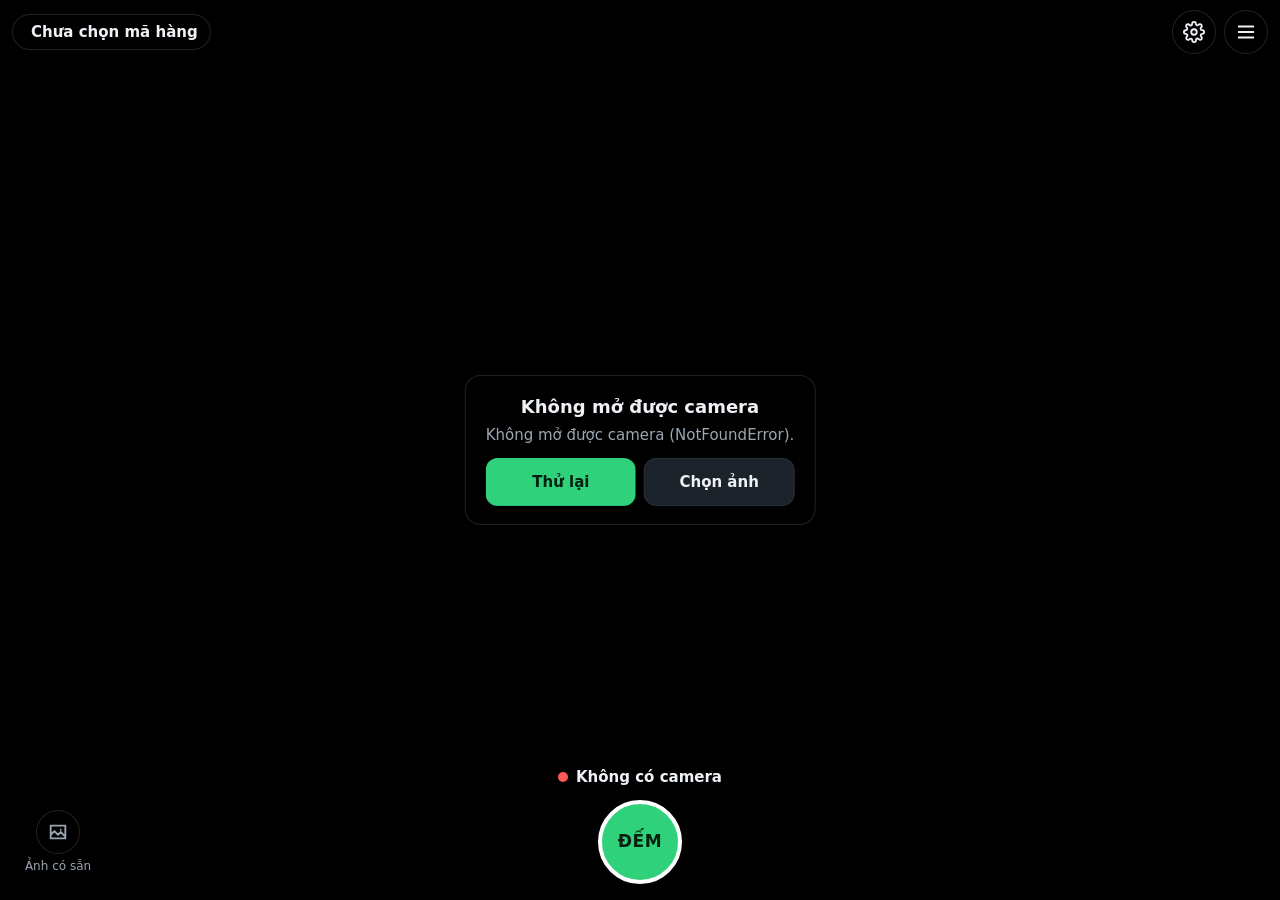
==== commit a9fdddc2: "Add files via upload" ====
--- a/index.html
+++ b/index.html
@@ -1,500 +1,23 @@
-<!DOCTYPE html>
+<!doctype html>
 <html lang="vi">
 <head>
-<meta charset="utf-8">
-<meta name="viewport" content="width=device-width, initial-scale=1, viewport-fit=cover, user-scalable=no">
-<title>Đếm mắt trang sức</title>
-<meta name="theme-color" content="#000000">
-<link rel="manifest" href="manifest.webmanifest">
-<link rel="icon" href="icon-192.png">
-<link rel="apple-touch-icon" href="apple-touch-icon.png">
-<meta name="apple-mobile-web-app-capable" content="yes">
-<meta name="mobile-web-app-capable" content="yes">
-<meta name="apple-mobile-web-app-title" content="Đếm mắt">
-<meta name="apple-mobile-web-app-status-bar-style" content="black-translucent">
-<style>
-  :root { --ok: #2ee66b; --warn: #ffb020; --bad: #ff4d4d; --glass: rgba(0, 0, 0, .55); }
-  * { box-sizing: border-box; -webkit-tap-highlight-color: transparent; }
-  html, body { margin: 0; height: 100%; background: #000; color: #fff; overflow: hidden;
-    font: 15px/1.35 system-ui, -apple-system, "Segoe UI", Roboto, sans-serif; overscroll-behavior: none; }
-  #stage { position: fixed; inset: 0; }
-  #stage video, #stage canvas { position: absolute; inset: 0; width: 100%; height: 100%; object-fit: contain; }
-  #still { display: none; }
-
-  /* Số đếm */
-  #top { position: fixed; top: calc(env(safe-area-inset-top) + 10px); left: 0; right: 0; display: flex;
-    flex-direction: column; align-items: center; gap: 8px; pointer-events: none; }
-  #hud { max-width: 94vw;
-    background: var(--glass); border-radius: 22px; padding: 6px 22px 8px; text-align: center; min-width: 150px;
-    backdrop-filter: blur(6px); -webkit-backdrop-filter: blur(6px); pointer-events: none; }
-  #count { font-size: 68px; font-weight: 800; line-height: 1; font-variant-numeric: tabular-nums; letter-spacing: -1px; }
-  #state { font-size: 13px; margin-top: 2px; color: #cfd6de; white-space: nowrap; }
-  #state .dot { display: inline-block; width: 8px; height: 8px; border-radius: 50%; margin-right: 6px; vertical-align: 0; background: #888; }
-  #state.ok .dot { background: var(--ok); } #state.busy .dot { background: var(--warn); } #state.frozen .dot { background: #4da3ff; }
-  #types { display: none; flex-wrap: wrap; justify-content: center; gap: 6px 12px; margin-top: 6px; }
-  #types .chip { font-size: 17px; font-weight: 800; font-variant-numeric: tabular-nums; white-space: nowrap; }
-  #types .chip i { display: inline-block; width: 12px; height: 12px; border-radius: 50%; margin-right: 5px; vertical-align: -1px; }
-  #legend { display: none; position: fixed; left: 50%; transform: translateX(-50%);
-    bottom: calc(env(safe-area-inset-bottom) + 116px); pointer-events: none; background: rgba(0, 0, 0, .7); border-radius: 14px; padding: 8px 12px; font-size: 13px; color: #e6eaee;
-    backdrop-filter: blur(6px); -webkit-backdrop-filter: blur(6px); max-width: 94vw; }
-  #legend div { white-space: nowrap; margin: 2px 0; }
-  #legend i { display: inline-block; width: 10px; height: 10px; border-radius: 50%; margin-right: 6px; }
-  #notice {
-    background: rgba(255, 176, 32, .92); color: #111; font-size: 13px; font-weight: 600; padding: 6px 12px; border-radius: 10px;
-    display: none; max-width: 92vw; text-align: center; pointer-events: none; }
-
-  /* Thanh nút */
-  #bar { position: fixed; left: 0; right: 0; bottom: calc(env(safe-area-inset-bottom) + 18px);
-    display: flex; justify-content: center; align-items: center; gap: 26px; }
-  .rbtn { width: 62px; height: 62px; border-radius: 50%; border: 1px solid rgba(255, 255, 255, .35); background: var(--glass);
-    color: #fff; font: 600 11px/1.1 system-ui, sans-serif; display: flex; flex-direction: column; align-items: center;
-    justify-content: center; gap: 3px; cursor: pointer; backdrop-filter: blur(6px); -webkit-backdrop-filter: blur(6px); }
-  .rbtn svg { width: 24px; height: 24px; }
-  .rbtn.main { width: 82px; height: 82px; background: #fff; color: #111; border: 4px solid rgba(255, 255, 255, .5); font-size: 12px; }
-  .rbtn.main svg { width: 30px; height: 30px; }
-  .rbtn.on { background: #ffd34d; color: #111; }
-  .rbtn.hidden-btn { visibility: hidden; }
-
-  /* Bảng thiết lập */
-  #sheet { position: fixed; left: 0; right: 0; bottom: 0; max-height: 78vh; overflow: auto; background: #fff; color: #1d232b;
-    border-radius: 18px 18px 0 0; padding: 14px 18px calc(env(safe-area-inset-bottom) + 18px);
-    transform: translateY(105%); transition: transform .25s ease; z-index: 5; }
-  #sheet.open { transform: translateY(0); }
-  #sheet h2 { font-size: 17px; margin: 4px 0 10px; display: flex; justify-content: space-between; align-items: center; }
-  #sheet h2 button { border: 0; background: #eef1f5; border-radius: 10px; padding: 8px 14px; font: 600 15px system-ui, sans-serif; }
-  #sheet label.f { display: block; font-size: 13px; color: #5d6875; margin: 12px 0 4px; }
-  #sheet .val { float: right; color: #1d232b; font-weight: 700; }
-  #sheet input[type=range] { width: 100%; }
-  #sheet select { width: 100%; font: inherit; padding: 9px; border: 1px solid #dde1e6; border-radius: 8px; background: #fff; }
-  #sheet .check { display: flex; align-items: center; gap: 10px; margin: 12px 0; font-size: 15px; }
-  #sheet .check input { width: 20px; height: 20px; }
-  #sheet .hint { font-size: 12px; color: #5d6875; margin-top: 6px; }
-  #sheet a.link { display: block; margin-top: 16px; padding: 12px; text-align: center; border: 1px solid #dde1e6;
-    border-radius: 10px; color: #1565c0; font-weight: 600; text-decoration: none; }
-  .grid2 { display: grid; grid-template-columns: 1fr 1fr; gap: 0 12px; }
-
-  /* Thông báo camera */
-  #camMsg { position: fixed; inset: 0; display: none; align-items: center; justify-content: center; text-align: center;
-    padding: 30px; background: #111; z-index: 4; }
-  #camMsg .box { max-width: 360px; color: #cfd6de; font-size: 15px; }
-  #camMsg button, #camMsg label { display: inline-block; margin: 14px 6px 0; padding: 12px 18px; border-radius: 12px;
-    border: 0; font: 600 15px system-ui, sans-serif; background: #1565c0; color: #fff; cursor: pointer; }
-  #camMsg label input { display: none; }
-  #fileIn { display: none; }
-</style>
+  <meta charset="utf-8">
+  <meta name="viewport" content="width=device-width, initial-scale=1, maximum-scale=1, minimum-scale=1, user-scalable=no, viewport-fit=cover, interactive-widget=resizes-content">
+  <meta name="theme-color" content="#0b0d10">
+  <meta name="apple-mobile-web-app-capable" content="yes">
+  <meta name="mobile-web-app-capable" content="yes">
+  <meta name="apple-mobile-web-app-status-bar-style" content="black-translucent">
+  <meta name="apple-mobile-web-app-title" content="Đếm LK">
+  <meta name="format-detection" content="telephone=no">
+  <link rel="manifest" href="./manifest.webmanifest">
+  <link rel="icon" href="./icon-192.png">
+  <link rel="apple-touch-icon" href="./apple-touch-icon.png">
+  <title>Đếm linh kiện</title>
+  <script type="module" crossorigin src="./assets/index-CHqsj8Aw.js"></script>
+  <link rel="stylesheet" crossorigin href="./assets/index-VtpBIQD6.css">
 </head>
 <body>
-<div id="stage">
-  <video id="video" playsinline muted autoplay></video>
-  <canvas id="still"></canvas>
-  <canvas id="ovl"></canvas>
-</div>
-
-<div id="top">
-  <div id="hud">
-    <div id="count">–</div>
-    <div id="state"><span class="dot"></span><span id="stateText">Đang mở camera…</span></div>
-    <div id="types"></div>
-  </div>
-  <div id="notice"></div>
-</div>
-<div id="legend"></div>
-
-<div id="bar">
-  <button class="rbtn hidden-btn" id="btnTorch" title="Đèn flash">
-    <svg viewBox="0 0 24 24" fill="none" stroke="currentColor" stroke-width="2" stroke-linecap="round" stroke-linejoin="round"><path d="M13 2 4 14h7l-1 8 9-12h-7z"/></svg>Đèn</button>
-  <button class="rbtn main" id="btnFreeze" title="Dừng hình và đếm nét">
-    <svg id="icoPause" viewBox="0 0 24 24" fill="currentColor"><rect x="6" y="5" width="4" height="14" rx="1"/><rect x="14" y="5" width="4" height="14" rx="1"/></svg>
-    <svg id="icoPlay" viewBox="0 0 24 24" fill="currentColor" style="display:none"><path d="M7 5v14l12-7z"/></svg>
-    <span id="freezeText">Dừng</span></button>
-  <button class="rbtn" id="btnSettings" title="Thiết lập">
-    <svg viewBox="0 0 24 24" fill="none" stroke="currentColor" stroke-width="2" stroke-linecap="round"><path d="M4 6h10M18 6h2M4 12h4M12 12h8M4 18h12M20 18h0"/><circle cx="16" cy="6" r="2"/><circle cx="10" cy="12" r="2"/><circle cx="18" cy="18" r="2"/></svg>Cài đặt</button>
-</div>
-
-<div id="sheet">
-  <h2>Thiết lập đếm <button id="btnClose">Xong</button></h2>
-  <label class="f">Nền đếm</label>
-  <select id="sBg">
-    <option value="auto">Tự nhận (khuyên dùng)</option>
-    <option value="pad">Light pad trắng (đèn nền)</option>
-    <option value="black">Nền đen</option>
-    <option value="red">Nền đỏ</option>
-    <option value="green">Nền xanh lá</option>
-    <option value="blue">Nền xanh dương</option>
-    <option value="none">Không dùng nền riêng (toàn khung)</option>
-  </select>
-  <div class="hint" id="bgHint"></div>
-  <div class="check"><input type="checkbox" id="sRegion" checked><label for="sRegion">Chỉ đếm trong vùng nền (tự nhận)</label></div>
-  <div class="check"><input type="checkbox" id="sCls"><label for="sCls"><b>Đếm theo chủng loại</b></label></div>
-  <div id="clsBox">
-    <label class="f">Số loại</label>
-    <select id="sK">
-      <option value="0">Tự đoán</option>
-      <option value="2">2 loại</option><option value="3">3 loại</option><option value="4">4 loại</option>
-      <option value="5">5 loại</option><option value="6">6 loại</option>
-    </select>
-    <div class="hint">Gom vật theo kích thước, độ thuôn dài, độ góc cạnh và màu (màu chỉ dùng với nền màu, vì đèn nền biến mọi vật thành bóng đen). Loại 1 là loại nhỏ nhất.</div>
-  </div>
-  <label class="f">Độ nhạy <span class="val" id="vSens">0</span></label>
-  <input type="range" id="sSens" min="-50" max="50" step="5" value="0">
-  <label class="f">Bỏ hạt nhỏ hơn (px², 0 = tự động) <span class="val" id="vMin">tự động</span></label>
-  <input type="range" id="sMin" min="0" max="300" step="5" value="0">
-  <div class="grid2">
-    <div>
-      <label class="f">Tách vật dính</label>
-      <select id="sSplit">
-        <option value="auto">Tự động</option>
-        <option value="shape">Theo hình dạng</option>
-        <option value="area">Theo diện tích</option>
-        <option value="off">Không tách</option>
-      </select>
-    </div>
-    <div>
-      <label class="f">Kiểu ảnh</label>
-      <select id="sPol">
-        <option value="auto">Tự nhận</option>
-        <option value="dark">Vật tối / nền sáng</option>
-        <option value="light">Vật sáng / nền tối</option>
-      </select>
-    </div>
-    <div>
-      <label class="f">Độ nét đếm trực tiếp</label>
-      <select id="sLive">
-        <option value="540">540 px (nhanh)</option>
-        <option value="720">720 px</option>
-        <option value="960">960 px (vật nhỏ)</option>
-      </select>
-    </div>
-    <div>
-      <label class="f">Độ nét khi Dừng</label>
-      <select id="sStill">
-        <option value="1600">1600 px</option>
-        <option value="2400">2400 px (vật ~1 mm)</option>
-      </select>
-    </div>
-  </div>
-  <div class="check"><input type="checkbox" id="sMixed"><label for="sMixed">Trộn nhiều cỡ trong một lần đếm</label></div>
-  <div class="check"><input type="checkbox" id="sHoles" checked><label for="sHoles">Lấp lõi đá trong suốt</label></div>
-  <div class="check"><input type="checkbox" id="sDots" checked><label for="sDots">Hiện chấm đánh dấu trên vật</label></div>
-  <label class="f">Đếm từ ảnh có sẵn</label>
-  <button id="btnFile" style="width:100%;padding:11px;border:1px solid #dde1e6;border-radius:10px;background:#fff;font:600 15px system-ui,sans-serif">Chọn ảnh…</button>
-  <div class="hint" id="diag"></div>
-  <a class="link" href="ghi-sheet.html">Mở bản có ghi Google Sheet ›</a>
-</div>
-
-<div id="camMsg"><div class="box">
-  <div id="camText"></div>
-  <button id="btnCam">Thử bật lại</button>
-  <label>Chọn ảnh<input type="file" id="fileIn2" accept="image/*" capture="environment"></label>
-</div></div>
-<input type="file" id="fileIn" accept="image/*">
-
-<script src="counter.js"></script>
-<script>
-(function () {
-  'use strict';
-  var $ = function (id) { return document.getElementById(id); };
-  var video = $('video'), ovl = $('ovl'), still = $('still');
-
-  var S = {
-    stream: null, track: null, torch: false, paused: false, busy: false, loopTimer: null,
-    hist: [], lastRes: null, lastScale: 1, worker: null, workerOk: true, jobs: {}, jobSeq: 0,
-    wakeLock: null, frameW: 0, frameH: 0, msAvg: 0
-  };
-
-  // ---------- Thiết lập (lưu trên máy) ----------
-  function lsGet(k, d) { try { var v = localStorage.getItem(k); return v ? JSON.parse(v) : d; } catch (e) { return d; } }
-  function lsSet(k, v) { try { localStorage.setItem(k, JSON.stringify(v)); } catch (e) {} }
-  var DEF = { bg: 'auto', region: true, cls: false, k: 0, sens: 0, minArea: 0, split: 'auto', pol: 'auto', live: 720, still: 1600, mixed: false, holes: true, dots: true };
-  var saved = lsGet('dem_live', {});
-  if (saved.pad === false) saved.region = false; // bản trước dùng "pad"
-  delete saved.pad;
-  var cfg = Object.assign({}, DEF, saved);
-  var BG_NAME = { auto: 'nền phù hợp', pad: 'nền trắng của light pad', black: 'tấm nền đen', red: 'tấm nền đỏ', green: 'tấm nền xanh lá', blue: 'tấm nền xanh dương', none: '' };
-  var BG_SHORT = { pad: 'light pad', black: 'nền đen', red: 'nền đỏ', green: 'nền xanh lá', blue: 'nền xanh dương', none: 'toàn khung' };
-  var BG_HINT = {
-    auto: 'Máy tự nhận: light pad trắng (khung màu gì cũng được) hoặc tấm nền đen / đỏ / xanh lá / xanh dương.',
-    pad: 'Đèn nền từ dưới, vật thành bóng đen. Khung viền màu gì cũng được (đen, đỏ, xanh lá, xanh dương).',
-    black: 'Chiếu sáng từ trên. Hợp với vật sáng màu: bạc, vàng, ngọc trai, đá màu.',
-    red: 'Chiếu sáng từ trên. Không dùng cho vật màu đỏ / hồng đậm.',
-    green: 'Chiếu sáng từ trên. Không dùng cho vật màu xanh lá.',
-    blue: 'Chiếu sáng từ trên. Không dùng cho vật màu xanh dương.',
-    none: 'Đếm trên toàn khung hình, không tự tìm vùng nền.'
-  };
-  var PALETTE = ['#2ee66b', '#ff9f1c', '#3da5ff', '#ff4fd8', '#ffe14d', '#b388ff'];
-  function toUI() {
-    $('sBg').value = cfg.bg; $('sRegion').checked = cfg.region; $('sCls').checked = cfg.cls; $('sK').value = String(cfg.k);
-    $('bgHint').textContent = BG_HINT[cfg.bg] || ''; $('clsBox').style.display = cfg.cls ? 'block' : 'none';
-    $('sRegion').disabled = cfg.bg === 'none'; $('sPol').disabled = cfg.bg !== 'pad' && cfg.bg !== 'none' && cfg.bg !== 'auto';
-    $('sSens').value = cfg.sens; $('sMin').value = cfg.minArea;
-    $('sSplit').value = cfg.split; $('sPol').value = cfg.pol; $('sLive').value = String(cfg.live);
-    $('sStill').value = String(cfg.still); $('sMixed').checked = cfg.mixed; $('sHoles').checked = cfg.holes; $('sDots').checked = cfg.dots;
-    $('vSens').textContent = cfg.sens; $('vMin').textContent = cfg.minArea || 'tự động';
-  }
-  function fromUI() {
-    cfg.bg = $('sBg').value; cfg.region = $('sRegion').checked; cfg.cls = $('sCls').checked; cfg.k = +$('sK').value;
-    cfg.sens = +$('sSens').value; cfg.minArea = +$('sMin').value;
-    cfg.split = $('sSplit').value; cfg.pol = $('sPol').value; cfg.live = +$('sLive').value; cfg.still = +$('sStill').value;
-    cfg.mixed = $('sMixed').checked; cfg.holes = $('sHoles').checked; cfg.dots = $('sDots').checked;
-    $('vSens').textContent = cfg.sens; $('vMin').textContent = cfg.minArea || 'tự động';
-    lsSet('dem_live', cfg);
-    toUI(); S.autoBg = null;
-    S.hist = []; S.thist = [];
-    if (S.paused && S.stillSrc) countStill();
-  }
-  ['sBg', 'sRegion', 'sCls', 'sK', 'sSens', 'sMin', 'sSplit', 'sPol', 'sLive', 'sStill', 'sMixed', 'sHoles', 'sDots'].forEach(function (id) {
-    $(id).addEventListener('change', fromUI);
-    $(id).addEventListener('input', function () { $('vSens').textContent = $('sSens').value; $('vMin').textContent = +$('sMin').value || 'tự động'; });
-  });
-  toUI();
-  function opts() {
-    // Tự nhận nền: dò lại định kỳ, giữa các lần dùng luôn loại nền vừa nhận để đếm nhanh.
-    var bgUse = cfg.bg;
-    if (cfg.bg === 'auto' && S.autoBg && (S.frameNo % 15) && !S.paused) bgUse = S.autoBg;
-    return { background: bgUse, region: cfg.region, classify: cfg.cls, types: cfg.k,
-      sensitivity: cfg.sens, minArea: cfg.minArea, split: cfg.split,
-      polarity: cfg.pol, mixedSizes: cfg.mixed, fillHoles: cfg.holes };
-  }
-
-  // ---------- Bộ đếm chạy nền ----------
-  try {
-    S.worker = new Worker('worker.js');
-    S.worker.onmessage = function (e) {
-      var job = S.jobs[e.data.id]; if (!job) return; delete S.jobs[e.data.id];
-      if (e.data.err) job.reject(new Error(e.data.err)); else job.resolve(e.data.res);
-    };
-    S.worker.onerror = function () { S.workerOk = false; };
-  } catch (e) { S.workerOk = false; }
-
-  function detect(cv) {
-    var ctx = cv.getContext('2d', { willReadFrequently: true });
-    var img = ctx.getImageData(0, 0, cv.width, cv.height), o = opts();
-    if (S.worker && S.workerOk) {
-      return new Promise(function (resolve, reject) {
-        var id = ++S.jobSeq; S.jobs[id] = { resolve: resolve, reject: reject };
-        S.worker.postMessage({ id: id, buf: img.data.buffer, w: cv.width, h: cv.height, opts: o }, [img.data.buffer]);
-        setTimeout(function () {
-          if (S.jobs[id]) { delete S.jobs[id]; S.workerOk = false;
-            resolve(Counter.detect(ctx.getImageData(0, 0, cv.width, cv.height).data, cv.width, cv.height, o)); }
-        }, 15000);
-      });
-    }
-    return new Promise(function (resolve) { setTimeout(function () { resolve(Counter.detect(img.data, cv.width, cv.height, o)); }, 0); });
-  }
-
-  // Thu nhỏ một khung (video / ảnh) sao cho cạnh dài ≤ maxSide.
-  function scaled(src, sw, sh, maxSide) {
-    var sc = Math.min(1, maxSide / Math.max(sw, sh)), c = document.createElement('canvas');
-    c.width = Math.round(sw * sc); c.height = Math.round(sh * sc);
-    c.getContext('2d', { willReadFrequently: true }).drawImage(src, 0, 0, c.width, c.height);
-    return c;
-  }
-
-  // ---------- Hiển thị ----------
-  function setState(kind, text) { $('state').className = kind; $('stateText').textContent = text; }
-  function notice(text) { var n = $('notice'); n.textContent = text || ''; n.style.display = text ? 'block' : 'none'; }
-
-  function drawOverlay(res, scale, fw, fh) {
-    if (ovl.width !== fw || ovl.height !== fh) { ovl.width = fw; ovl.height = fh; }
-    var ctx = ovl.getContext('2d'); ctx.clearRect(0, 0, fw, fh);
-    if (!res) return;
-    var lw = Math.max(2, fw / 360);
-    if (res.pad && res.pad.hull) {
-      var hp = res.pad.hull;
-      ctx.beginPath();
-      hp.forEach(function (p, i) { var x = (p[0] + 0.5) * scale, y = (p[1] + 0.5) * scale; if (i) ctx.lineTo(x, y); else ctx.moveTo(x, y); });
-      ctx.closePath(); ctx.lineWidth = lw; ctx.strokeStyle = 'rgba(255,255,255,.75)'; ctx.stroke();
-    }
-    if (!cfg.dots) return;
-    var rad = Math.max(3, Math.min(res.radius * scale * 0.45, fw / 60));
-    res.markers.forEach(function (m) {
-      var x = (m.x + 0.5) * scale, y = (m.y + 0.5) * scale;
-      var col = m.kind === 'huge' ? '#ff4d4d' : res.types && res.types.length > 1 ? PALETTE[m.t % PALETTE.length]
-        : m.kind === 'single' ? '#2ee66b' : '#ffb020';
-      ctx.beginPath(); ctx.arc(x, y, rad, 0, Math.PI * 2);
-      ctx.lineWidth = lw * 1.8; ctx.strokeStyle = 'rgba(0,0,0,.55)'; ctx.stroke();
-      ctx.lineWidth = lw; ctx.strokeStyle = col; ctx.stroke();
-      if (m.w > 1) { ctx.font = 'bold ' + Math.round(rad * 2.4) + 'px system-ui'; ctx.fillStyle = '#ff4d4d'; ctx.fillText('×' + m.w, x + rad * 1.3, y); }
-    });
-  }
-
-  function median(a) { var b = a.slice().sort(function (p, q) { return p - q; }); return b[b.length >> 1]; }
-
-  function showLive(res, ms) {
-    S.hist.push(res.count); if (S.hist.length > 7) S.hist.shift();
-    var shown = median(S.hist), last5 = S.hist.slice(-5);
-    var stable = last5.length >= 5 && Math.max.apply(null, last5) - Math.min.apply(null, last5) <= 1;
-    $('count').textContent = shown;
-    setState(stable ? 'ok' : 'busy', (stable ? 'Ổn định' : 'Đang đo…') + (cfg.bg === 'auto' ? ' · ' + BG_SHORT[res.pad ? res.background : 'none'] : ''));
-    // Số từng loại: trung vị vài lần gần nhất (chỉ khi số loại không đổi).
-    var tc = res.types ? res.types.map(function (t) { return t.count; }) : null;
-    if (!tc || !S.thist || !S.thist.length || S.thist[0].length !== tc.length) S.thist = [];
-    if (tc) { S.thist.push(tc); if (S.thist.length > 7) S.thist.shift(); }
-    showTypes(res.types, tc && tc.map(function (_, j) { return median(S.thist.map(function (a) { return a[j]; })); }), false);
-    padNotice(res);
-    S.msAvg = S.msAvg ? S.msAvg * 0.8 + ms * 0.2 : ms;
-    $('diag').textContent = 'Trực tiếp: ' + res.width + '×' + res.height + ' px · ' + Math.round(S.msAvg) + ' ms/lần · ' +
-      (res.pad ? 'vùng nền ' + Math.round(res.pad.coverage * 100) + '% khung' : 'toàn khung') + (res.types ? ' · ' + res.types.length + ' loại' : '') +
-      ' · cỡ vật ≈ ' + (2 * res.radius).toFixed(1) + ' px · ' + res.clusterCount + ' cụm' +
-      ' · bộ đếm ' + (S.worker && S.workerOk ? 'chạy nền' : 'chạy trực tiếp');
-  }
-  // Hiện số theo loại: chip trong ô số đếm; khi dừng hình thêm bảng chú giải chi tiết.
-  function showTypes(types, counts, detail) {
-    var box = $('types'), lg = $('legend');
-    if (!cfg.cls || !types || !types.length) { box.style.display = 'none'; lg.style.display = 'none'; return; }
-    counts = counts || types.map(function (t) { return t.count; });
-    box.innerHTML = types.map(function (t, j) {
-      return '<span class="chip"><i style="background:' + PALETTE[j % PALETTE.length] + '"></i>' + counts[j] + '</span>';
-    }).join('');
-    box.style.display = types.length > 1 ? 'flex' : 'none';
-    if (!detail) { lg.style.display = 'none'; return; }
-    lg.innerHTML = types.map(function (t, j) {
-      return '<div><i style="background:' + PALETTE[j % PALETTE.length] + '"></i><b>Loại ' + (j + 1) + ': ' + t.count + '</b> · Ø≈' +
-        t.diam.toFixed(0) + ' px · ' + t.shape + (t.color ? ' · ' + t.color : '') + '</div>';
-    }).join('') + (types.length === 1 ? '<div>Chỉ thấy 1 loại.</div>' : '');
-    lg.style.display = 'block';
-  }
-  function padNotice(res) {
-    if (cfg.bg !== 'none' && cfg.region && !res.pad) notice(cfg.bg === 'auto' ? 'Không nhận ra nền đếm — đang đếm toàn khung. Đưa cả tấm nền vào khung hình.'
-      : 'Không thấy ' + BG_NAME[cfg.bg] + ' — đang đếm toàn khung. Kiểm tra mục "Nền đếm".');
-    else if (res.hugeCount) notice('Có vùng tối lớn bất thường — kiểm tra vật chồng nhau hoặc bóng đổ');
-    else notice('');
-  }
-
-  // ---------- Vòng đếm trực tiếp ----------
-  function loop() {
-    clearTimeout(S.loopTimer);
-    if (S.paused || document.hidden) return;
-    if (!video.videoWidth || S.busy) { S.loopTimer = setTimeout(loop, 200); return; }
-    S.busy = true;
-    var vw = video.videoWidth, vh = video.videoHeight, cv = scaled(video, vw, vh, cfg.live), t0 = performance.now();
-    detect(cv).then(function (res) {
-      if (S.paused) return;
-      S.lastRes = res; S.frameNo = (S.frameNo || 0) + 1;
-      if (cfg.bg === 'auto') S.autoBg = res.pad ? res.background : null;
-      drawOverlay(res, vw / cv.width, vw, vh);
-      showLive(res, performance.now() - t0);
-    }).catch(function () {}).then(function () {
-      S.busy = false; S.loopTimer = setTimeout(loop, 60);
-    });
-  }
-
-  // ---------- Dừng hình: đếm lại khung hiện tại ở độ nét cao ----------
-  function freezeFrom(src, w, h) {
-    S.paused = true; clearTimeout(S.loopTimer);
-    still.width = w; still.height = h;
-    still.getContext('2d').drawImage(src, 0, 0, w, h);
-    still.style.display = 'block'; video.style.visibility = 'hidden';
-    S.stillSrc = still;
-    $('icoPause').style.display = 'none'; $('icoPlay').style.display = 'block'; $('freezeText').textContent = 'Tiếp tục';
-    countStill();
-  }
-  function countStill() {
-    var w = still.width, h = still.height, cv = scaled(still, w, h, cfg.still), t0 = performance.now();
-    setState('frozen', 'Đang đếm nét…');
-    detect(cv).then(function (res) {
-      if (!S.paused) return;
-      drawOverlay(res, w / cv.width, w, h);
-      $('count').textContent = res.count;
-      setState('frozen', 'Đã dừng · đếm nét ' + res.width + ' px' + (cfg.bg === 'auto' ? ' · ' + BG_SHORT[res.pad ? res.background : 'none'] : ''));
-      padNotice(res);
-      showTypes(res.types, null, true);
-      $('diag').textContent = 'Dừng hình: ' + res.width + '×' + res.height + ' px · ' + Math.round(performance.now() - t0) + ' ms · ' +
-        (res.pad ? 'vùng nền ' + Math.round(res.pad.coverage * 100) + '% khung' : 'toàn khung') + (res.types ? ' · ' + res.types.length + ' loại' : '') +
-        ' · cỡ vật ≈ ' + (2 * res.radius).toFixed(1) + ' px · ' + res.clusterCount + ' cụm';
-    }).catch(function (e) { setState('busy', 'Lỗi: ' + e.message); });
-  }
-  function resume() {
-    S.paused = false; S.stillSrc = null; S.hist = []; S.thist = [];
-    $('legend').style.display = 'none';
-    still.style.display = 'none'; video.style.visibility = 'visible';
-    $('icoPause').style.display = 'block'; $('icoPlay').style.display = 'none'; $('freezeText').textContent = 'Dừng';
-    if (!camRunning()) { $('count').textContent = '–'; drawOverlay(null, 1, ovl.width, ovl.height); startCamera(); return; }
-    setState('busy', 'Đang đo…'); loop();
-  }
-  $('btnFreeze').onclick = function () {
-    if (S.paused) { resume(); return; }
-    if (!camRunning()) { $('fileIn2').click(); return; }
-    freezeFrom(video, video.videoWidth, video.videoHeight);
-  };
-
-  // Ảnh có sẵn → đếm như khi dừng hình.
-  function onFile(e) {
-    var f = e.target.files && e.target.files[0]; if (!f) return;
-    $('sheet').classList.remove('open'); $('camMsg').style.display = 'none';
-    var done = function (img, w, h) { freezeFrom(img, w, h); e.target.value = ''; };
-    if (window.createImageBitmap) {
-      createImageBitmap(f, { imageOrientation: 'from-image' }).then(function (b) { done(b, b.width, b.height); }).catch(function () { viaImg(f, done); });
-    } else viaImg(f, done);
-  }
-  function viaImg(f, cb) { var u = URL.createObjectURL(f), im = new Image(); im.onload = function () { cb(im, im.naturalWidth, im.naturalHeight); URL.revokeObjectURL(u); }; im.src = u; }
-  $('fileIn').onchange = onFile; $('fileIn2').onchange = onFile;
-  $('btnFile').onclick = function () { $('fileIn').click(); };
-
-  // ---------- Camera ----------
-  function camRunning() { return !!(S.track && S.track.readyState === 'live' && video.videoWidth); }
-  function camError(text) { $('camText').innerHTML = text; $('camMsg').style.display = 'flex'; setState('', 'Không có camera'); }
-  function startCamera() {
-    if (!navigator.mediaDevices || !navigator.mediaDevices.getUserMedia) {
-      camError('Trình duyệt này không cho dùng camera trực tiếp.<br>Hãy mở bằng Safari (iPhone) hoặc Chrome (Android), hoặc chọn ảnh để đếm.');
-      return;
-    }
-    if (S.stream) S.stream.getTracks().forEach(function (t) { try { t.stop(); } catch (e) {} });
-    $('camMsg').style.display = 'none'; setState('busy', 'Đang mở camera…');
-    navigator.mediaDevices.getUserMedia({
-      audio: false, video: { facingMode: { ideal: 'environment' }, width: { ideal: 1920 }, height: { ideal: 1440 } }
-    }).then(function (stream) {
-      S.stream = stream; S.track = stream.getVideoTracks()[0];
-      S.track.onended = function () { if (!S.paused) camError('Camera đã tắt.'); };
-      video.srcObject = stream;
-      var caps = {}; try { caps = S.track.getCapabilities ? S.track.getCapabilities() : {}; } catch (e) {}
-      $('btnTorch').classList.toggle('hidden-btn', !caps.torch);
-      if (caps.focusMode && caps.focusMode.indexOf('continuous') >= 0) {
-        S.track.applyConstraints({ advanced: [{ focusMode: 'continuous' }] }).catch(function () {});
-      }
-      return video.play();
-    }).then(function () {
-      keepAwake(); S.hist = []; setState('busy', 'Đang đo…'); loop();
-    }).catch(function (e) {
-      var name = e && e.name ? e.name : 'lỗi';
-      camError(name === 'NotAllowedError'
-        ? '<b>Chưa có quyền dùng camera.</b><br>Safari: chạm <b>AA</b> cạnh thanh địa chỉ → <b>Cài đặt trang web</b> → <b>Camera</b> → <b>Cho phép</b>, rồi bấm Thử bật lại.'
-        : 'Không mở được camera (' + name + '). Đóng app khác đang dùng camera rồi thử lại.');
-    });
-  }
-  $('btnCam').onclick = startCamera;
-
-  $('btnTorch').onclick = function () {
-    if (!S.track) return;
-    S.torch = !S.torch;
-    S.track.applyConstraints({ advanced: [{ torch: S.torch }] }).then(function () {
-      $('btnTorch').classList.toggle('on', S.torch);
-    }).catch(function () { S.torch = false; });
-  };
-
-  // Giữ màn hình luôn sáng khi đang đếm.
-  function keepAwake() {
-    try {
-      if ('wakeLock' in navigator && !S.wakeLock) {
-        navigator.wakeLock.request('screen').then(function (l) { S.wakeLock = l; l.addEventListener('release', function () { S.wakeLock = null; }); }).catch(function () {});
-      }
-    } catch (e) {}
-  }
-
-  // ---------- Bảng thiết lập ----------
-  $('btnSettings').onclick = function () { $('sheet').classList.add('open'); };
-  $('btnClose').onclick = function () { $('sheet').classList.remove('open'); };
-
-  document.addEventListener('visibilitychange', function () {
-    if (document.hidden) { clearTimeout(S.loopTimer); return; }
-    keepAwake();
-    if (S.paused) return;
-    if (!camRunning()) startCamera(); else loop();
-  });
-
-  if ('serviceWorker' in navigator && location.protocol === 'https:') navigator.serviceWorker.register('sw.js').catch(function () {});
-  startCamera();
-})();
-</script>
+  <div id="app"></div>
+  <noscript>Cần bật JavaScript để dùng ứng dụng.</noscript>
 </body>
 </html>
--- a/assets/index-VtpBIQD6.css
+++ b/assets/index-VtpBIQD6.css
@@ -0,0 +1 @@
+:root{--bg: #0b0d10;--panel: #15191f;--panel2: #1d232b;--line: #2a323c;--text: #eef2f6;--dim: #9aa6b2;--accent: #2fd27a;--accent-ink: #04210f;--warn: #ffb020;--bad: #ff5a5a;--blue: #4aa8ff;--safe-t: env(safe-area-inset-top, 0px);--safe-b: env(safe-area-inset-bottom, 0px);--safe-l: env(safe-area-inset-left, 0px);--safe-r: env(safe-area-inset-right, 0px);color-scheme:dark}*{box-sizing:border-box;-webkit-tap-highlight-color:transparent}html,body{margin:0;height:100%;background:var(--bg);color:var(--text);font:15px/1.4 system-ui,-apple-system,Segoe UI,Roboto,sans-serif;-webkit-text-size-adjust:100%;text-size-adjust:100%;overflow:hidden;overscroll-behavior:none;touch-action:manipulation;-webkit-user-select:none;user-select:none;-webkit-touch-callout:none}body,#app{position:fixed;inset:0}button{font:inherit;color:inherit;border:0;background:none;padding:0;cursor:pointer;touch-action:manipulation}input,select,textarea{font-size:16px}svg{display:block}.screen{position:absolute;inset:0;display:flex;flex-direction:column;background:var(--bg)}.stage{position:absolute;inset:0;overflow:hidden;background:#000;touch-action:none}.stage video,.stage canvas.fill{position:absolute;inset:0;width:100%;height:100%;object-fit:cover}.stage canvas.ovl{position:absolute;inset:0;width:100%;height:100%;pointer-events:none}.top{position:absolute;left:0;right:0;top:0;padding:calc(var(--safe-t) + 10px) calc(var(--safe-r) + 12px) 10px calc(var(--safe-l) + 12px);display:flex;gap:8px;align-items:center;background:linear-gradient(#000a,#0000);z-index:5}.top .grow{flex:1;min-width:0}.chip{display:inline-flex;align-items:center;gap:6px;height:36px;padding:0 12px;border-radius:18px;background:#000a;border:1px solid #ffffff22;color:var(--text);font-weight:600;max-width:100%;white-space:nowrap;overflow:hidden;text-overflow:ellipsis}.chip.on{background:var(--accent);color:var(--accent-ink);border-color:transparent}.ib{width:44px;height:44px;border-radius:22px;display:grid;place-items:center;background:#000a;border:1px solid #ffffff22;flex:none}.ib.on{background:var(--warn);color:#241500}.ib svg{width:22px;height:22px}.bottom{position:absolute;left:0;right:0;bottom:0;z-index:5;padding:12px calc(var(--safe-r) + 16px) calc(var(--safe-b) + 16px) calc(var(--safe-l) + 16px);background:linear-gradient(#0000,#000c 35%);display:flex;flex-direction:column;gap:12px}.status{display:flex;align-items:center;justify-content:center;gap:8px;font-weight:600;text-shadow:0 1px 2px #000;min-height:22px;text-align:center}.dot{width:10px;height:10px;border-radius:5px;background:var(--warn);flex:none}.dot.ok{background:var(--accent)}.dot.bad{background:var(--bad)}.row{display:flex;align-items:center;justify-content:space-between;gap:12px}.shutter{width:84px;height:84px;border-radius:42px;border:4px solid #fff;background:var(--accent);color:var(--accent-ink);font-weight:800;font-size:17px;letter-spacing:.5px;display:grid;place-items:center;box-shadow:0 4px 18px #0008;flex:none}.shutter:active{transform:scale(.95)}.shutter[disabled]{background:#556;color:#ccd}.side{width:84px;display:flex;flex-direction:column;align-items:center;gap:4px;font-size:12px;color:var(--dim)}.live{font-size:15px;color:var(--dim);text-align:center}.live b{display:block;font-size:34px;line-height:1.05;color:var(--text);font-variant-numeric:tabular-nums}.guide{position:absolute;left:50%;top:50%;transform:translate(-50%,-50%);max-width:86%;text-align:center;padding:18px 20px;border-radius:16px;background:#000c;border:1px solid #ffffff22;z-index:4}.guide h3{margin:0 0 6px;font-size:18px}.guide p{margin:6px 0;color:var(--dim)}.rv-head{position:absolute;left:0;right:0;top:0;z-index:5;padding:calc(var(--safe-t) + 8px) calc(var(--safe-r) + 12px) 10px calc(var(--safe-l) + 12px);background:#0b0d10ee;border-bottom:1px solid var(--line);display:flex;align-items:center;gap:10px}.big{font-size:44px;font-weight:800;line-height:1;font-variant-numeric:tabular-nums}.big small{font-size:14px;font-weight:600;color:var(--dim);margin-left:6px}.conf{display:inline-flex;align-items:center;gap:6px;padding:4px 10px;border-radius:12px;font-weight:700;font-size:13px}.conf.sure{background:#2fd27a22;color:var(--accent)}.conf.check{background:#ffb02022;color:var(--warn)}.conf.bad{background:#ff5a5a22;color:var(--bad)}.rv-sub{color:var(--dim);font-size:13px;margin-top:4px}.rv-foot{position:absolute;left:0;right:0;bottom:0;z-index:5;padding:10px calc(var(--safe-r) + 12px) calc(var(--safe-b) + 12px) calc(var(--safe-l) + 12px);background:#0b0d10ee;border-top:1px solid var(--line);display:flex;flex-direction:column;gap:10px}.btns{display:flex;gap:8px}.btn{flex:1;min-height:48px;white-space:nowrap;padding:0 12px;border-radius:12px;background:var(--panel2);border:1px solid var(--line);font-weight:700;display:inline-flex;align-items:center;justify-content:center;gap:8px}.btn.pri{background:var(--accent);color:var(--accent-ink);border-color:transparent}.btn.warn{background:var(--warn);color:#241500;border-color:transparent}.btn.on{background:#4aa8ff26;border-color:var(--blue);color:#cfe6ff}.btn[disabled]{opacity:.45}.btn svg{width:20px;height:20px}.flagbar{display:flex;align-items:center;gap:8px;padding:8px 10px;border-radius:12px;background:#ffb02018;border:1px solid #ffb02055}.flagbar .grow{flex:1;min-width:0;font-size:14px}.flagbar b{color:var(--warn)}.legend{display:flex;flex-wrap:wrap;gap:6px}.legend span{display:inline-flex;align-items:center;gap:6px;padding:3px 8px;border-radius:10px;background:var(--panel2);font-size:13px}.legend i{width:12px;height:12px;border-radius:6px;display:inline-block}.toast{position:absolute;left:50%;bottom:calc(var(--safe-b) + 130px);transform:translate(-50%);z-index:20;background:#000e;border:1px solid #ffffff33;padding:10px 16px;border-radius:12px;font-weight:600;max-width:90%;text-align:center;pointer-events:none}.page-head{padding:calc(var(--safe-t) + 10px) calc(var(--safe-r) + 12px) 10px calc(var(--safe-l) + 12px);display:flex;align-items:center;gap:10px;border-bottom:1px solid var(--line);background:var(--panel)}.page-head h2{margin:0;font-size:18px;flex:1}.page-body{flex:1;overflow-y:auto;-webkit-overflow-scrolling:touch;touch-action:pan-y;overscroll-behavior:contain;padding:12px calc(var(--safe-r) + 12px) calc(var(--safe-b) + 20px) calc(var(--safe-l) + 12px)}.card{background:var(--panel);border:1px solid var(--line);border-radius:14px;padding:12px;margin-bottom:10px}.card h4{margin:0 0 4px;font-size:16px}.muted{color:var(--dim);font-size:13px}.item{display:flex;align-items:center;gap:10px;padding:10px 0;border-bottom:1px solid var(--line)}.item:last-child{border-bottom:0}.item .grow{flex:1;min-width:0}.num{font-variant-numeric:tabular-nums;font-weight:700}table.t{width:100%;border-collapse:collapse;font-size:13px;font-variant-numeric:tabular-nums}table.t td,table.t th{padding:6px 4px;border-bottom:1px solid var(--line);text-align:right}table.t td:first-child,table.t th:first-child{text-align:left;word-break:break-all}.ok{color:var(--accent)}.bad{color:var(--bad)}.warn{color:var(--warn)}.empty{text-align:center;color:var(--dim);padding:30px 10px}.scrim{position:absolute;inset:0;background:#0008;z-index:30}.sheet{position:absolute;left:0;right:0;bottom:0;max-height:86%;z-index:31;background:var(--panel);border-radius:18px 18px 0 0;border-top:1px solid var(--line);display:flex;flex-direction:column}.sheet .page-body{padding-top:4px}.grab{width:40px;height:5px;border-radius:3px;background:var(--line);margin:8px auto 2px}.field{padding:10px 0;border-bottom:1px solid var(--line)}.field:last-child{border-bottom:0}.field label{display:flex;justify-content:space-between;align-items:center;gap:10px;font-weight:600}.field .muted{margin-top:4px}.seg{display:flex;flex-wrap:wrap;gap:6px;margin-top:8px}.seg button{padding:8px 12px;border-radius:10px;background:var(--panel2);border:1px solid var(--line);font-size:14px;font-weight:600}.seg button.on{background:var(--accent);color:var(--accent-ink);border-color:transparent}.sw{position:relative;width:50px;height:30px;border-radius:15px;background:var(--line);flex:none;transition:background .15s}.sw:after{content:"";position:absolute;top:3px;left:3px;width:24px;height:24px;border-radius:12px;background:#fff;transition:transform .15s}.sw.on{background:var(--accent)}.sw.on:after{transform:translate(20px)}input[type=range]{width:100%;margin-top:8px;accent-color:var(--accent);touch-action:pan-x}input[type=text],input[type=number]{width:100%;padding:12px;border-radius:10px;border:1px solid var(--line);background:var(--panel2);color:var(--text)}.modal{position:absolute;left:50%;top:50%;transform:translate(-50%,-50%);width:min(420px,92%);max-height:86%;overflow-y:auto;z-index:41;background:var(--panel);border:1px solid var(--line);border-radius:16px;padding:16px;touch-action:pan-y}.modal h3{margin:0 0 8px}.menu{position:absolute;right:calc(var(--safe-r) + 12px);top:calc(var(--safe-t) + 60px);z-index:31;background:var(--panel);border:1px solid var(--line);border-radius:14px;min-width:220px;overflow:hidden}.menu button{display:flex;width:100%;align-items:center;gap:10px;padding:14px 16px;border-bottom:1px solid var(--line);text-align:left;font-weight:600}.menu button:last-child{border-bottom:0}.menu svg{width:20px;height:20px}@media (orientation: landscape) and (max-height: 560px){.bottom{left:auto;top:0;width:200px;padding:calc(var(--safe-t) + 70px) calc(var(--safe-r) + 12px) calc(var(--safe-b) + 12px) 12px;background:linear-gradient(90deg,#0000,#000c 30%);justify-content:flex-end}.bottom .row{flex-direction:column-reverse}.side{width:auto}.rv-foot{left:auto;top:0;width:300px;border-top:0;border-left:1px solid var(--line);padding-top:calc(var(--safe-t) + 80px);justify-content:flex-end}.rv-head{right:300px}.btns{flex-wrap:wrap}.btns .btn{flex:1 1 40%}.toast{bottom:20px}}
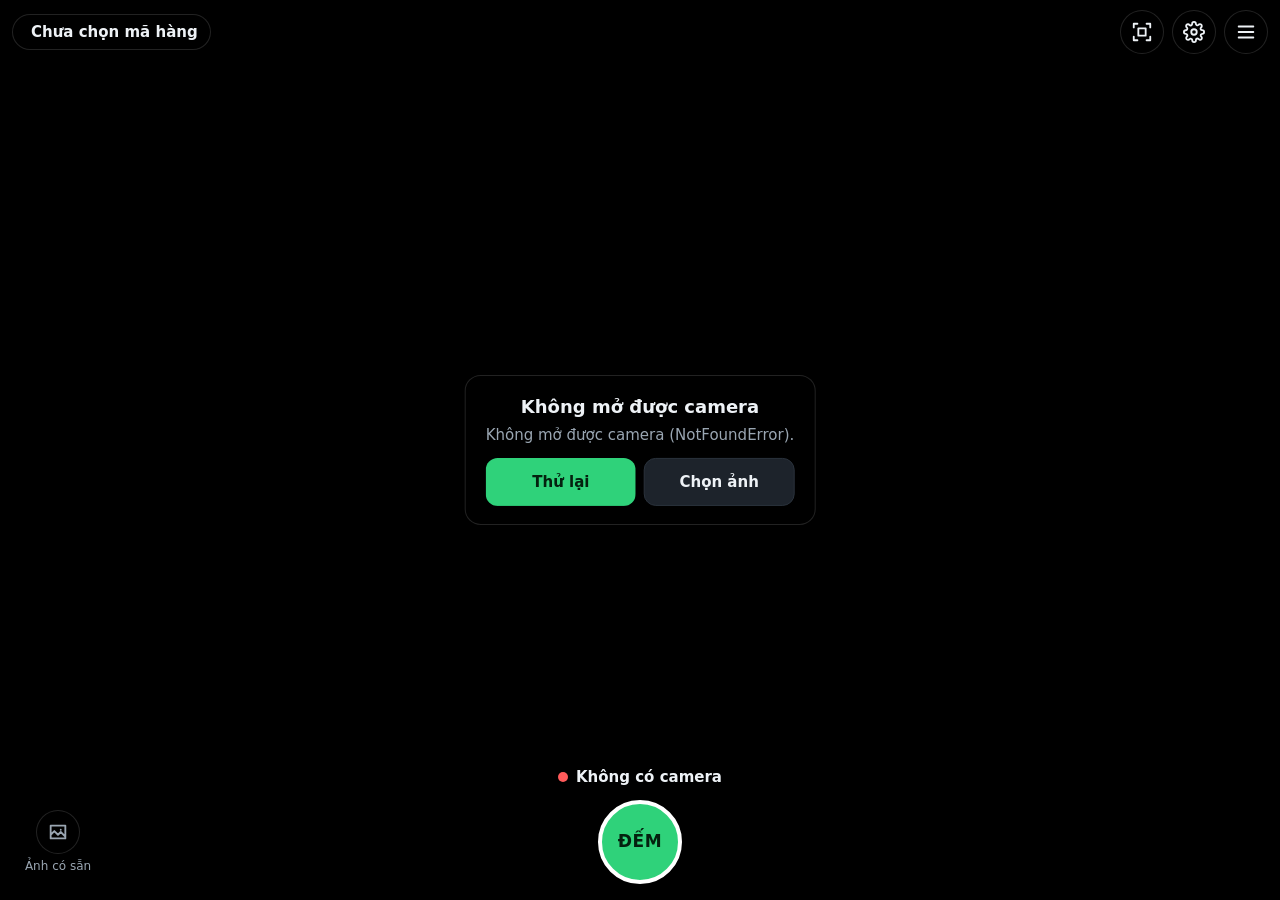
==== commit 95cb785f: "Add files via upload" ====
--- a/index.html
+++ b/index.html
@@ -13,8 +13,8 @@
   <link rel="icon" href="./icon-192.png">
   <link rel="apple-touch-icon" href="./apple-touch-icon.png">
   <title>Đếm linh kiện</title>
-  <script type="module" crossorigin src="./assets/index-CHqsj8Aw.js"></script>
-  <link rel="stylesheet" crossorigin href="./assets/index-VtpBIQD6.css">
+  <script type="module" crossorigin src="./assets/index-nyu11AwJ.js"></script>
+  <link rel="stylesheet" crossorigin href="./assets/index-CHbxN63f.css">
 </head>
 <body>
   <div id="app"></div>
--- a/assets/index-CHbxN63f.css
+++ b/assets/index-CHbxN63f.css
@@ -0,0 +1 @@
+:root{--bg: #0b0d10;--panel: #15191f;--panel2: #1d232b;--line: #2a323c;--text: #eef2f6;--dim: #9aa6b2;--accent: #2fd27a;--accent-ink: #04210f;--warn: #ffb020;--bad: #ff5a5a;--blue: #4aa8ff;--safe-t: env(safe-area-inset-top, 0px);--safe-b: env(safe-area-inset-bottom, 0px);--safe-l: env(safe-area-inset-left, 0px);--safe-r: env(safe-area-inset-right, 0px);color-scheme:dark}*{box-sizing:border-box;-webkit-tap-highlight-color:transparent}html,body{margin:0;height:100%;background:var(--bg);color:var(--text);font:15px/1.4 system-ui,-apple-system,Segoe UI,Roboto,sans-serif;-webkit-text-size-adjust:100%;text-size-adjust:100%;overflow:hidden;overscroll-behavior:none;touch-action:manipulation;-webkit-user-select:none;user-select:none;-webkit-touch-callout:none}body,#app{position:fixed;inset:0}button{font:inherit;color:inherit;border:0;background:none;padding:0;cursor:pointer;touch-action:manipulation}input,select,textarea{font-size:16px}svg{display:block}.screen{position:absolute;inset:0;display:flex;flex-direction:column;background:var(--bg)}.stage{position:absolute;inset:0;overflow:hidden;background:#000;touch-action:none}.stage video,.stage canvas.fill{position:absolute;inset:0;width:100%;height:100%;object-fit:contain}.stage canvas.ovl{position:absolute;inset:0;width:100%;height:100%;pointer-events:none}.frame-touch{position:absolute;inset:0;z-index:3;touch-action:none}.top{position:absolute;left:0;right:0;top:0;padding:calc(var(--safe-t) + 10px) calc(var(--safe-r) + 12px) 10px calc(var(--safe-l) + 12px);display:flex;gap:8px;align-items:center;background:linear-gradient(#000a,#0000);z-index:5}.top .grow{flex:1;min-width:0}.chip{display:inline-flex;align-items:center;gap:6px;height:36px;padding:0 12px;border-radius:18px;background:#000a;border:1px solid #ffffff22;color:var(--text);font-weight:600;max-width:100%;white-space:nowrap;overflow:hidden;text-overflow:ellipsis}.chip.on{background:var(--accent);color:var(--accent-ink);border-color:transparent}.ib{width:44px;height:44px;border-radius:22px;display:grid;place-items:center;background:#000a;border:1px solid #ffffff22;flex:none}.ib.on{background:var(--warn);color:#241500}.ib svg{width:22px;height:22px}.bottom{position:absolute;left:0;right:0;bottom:0;z-index:5;padding:12px calc(var(--safe-r) + 16px) calc(var(--safe-b) + 16px) calc(var(--safe-l) + 16px);background:linear-gradient(#0000,#000c 35%);display:flex;flex-direction:column;gap:12px}.status{display:flex;align-items:center;justify-content:center;gap:8px;font-weight:600;text-shadow:0 1px 2px #000;min-height:22px;text-align:center}.dot{width:10px;height:10px;border-radius:5px;background:var(--warn);flex:none}.dot.ok{background:var(--accent)}.dot.bad{background:var(--bad)}.row{display:flex;align-items:center;justify-content:space-between;gap:12px}.shutter{width:84px;height:84px;border-radius:42px;border:4px solid #fff;background:var(--accent);color:var(--accent-ink);font-weight:800;font-size:17px;letter-spacing:.5px;display:grid;place-items:center;box-shadow:0 4px 18px #0008;flex:none}.shutter:active{transform:scale(.95)}.shutter[disabled]{background:#556;color:#ccd}.side{width:84px;display:flex;flex-direction:column;align-items:center;gap:4px;font-size:12px;color:var(--dim)}.live{font-size:15px;color:var(--dim);text-align:center}.live b{display:block;font-size:34px;line-height:1.05;color:var(--text);font-variant-numeric:tabular-nums}.guide{position:absolute;left:50%;top:50%;transform:translate(-50%,-50%);max-width:86%;text-align:center;padding:18px 20px;border-radius:16px;background:#000c;border:1px solid #ffffff22;z-index:4}.guide h3{margin:0 0 6px;font-size:18px}.guide p{margin:6px 0;color:var(--dim)}.rv-head{position:absolute;left:0;right:0;top:0;z-index:5;padding:calc(var(--safe-t) + 8px) calc(var(--safe-r) + 12px) 10px calc(var(--safe-l) + 12px);background:#0b0d10ee;border-bottom:1px solid var(--line);display:flex;align-items:center;gap:10px}.big{font-size:44px;font-weight:800;line-height:1;font-variant-numeric:tabular-nums}.big small{font-size:14px;font-weight:600;color:var(--dim);margin-left:6px}.conf{display:inline-flex;align-items:center;gap:6px;padding:4px 10px;border-radius:12px;font-weight:700;font-size:13px}.conf.sure{background:#2fd27a22;color:var(--accent)}.conf.check{background:#ffb02022;color:var(--warn)}.conf.bad{background:#ff5a5a22;color:var(--bad)}.rv-sub{color:var(--dim);font-size:13px;margin-top:4px}.rv-foot{position:absolute;left:0;right:0;bottom:0;z-index:5;padding:10px calc(var(--safe-r) + 12px) calc(var(--safe-b) + 12px) calc(var(--safe-l) + 12px);background:#0b0d10ee;border-top:1px solid var(--line);display:flex;flex-direction:column;gap:10px}.btns{display:flex;gap:8px}.btn{flex:1;min-height:48px;white-space:nowrap;padding:0 12px;border-radius:12px;background:var(--panel2);border:1px solid var(--line);font-weight:700;display:inline-flex;align-items:center;justify-content:center;gap:8px}.btn.pri{background:var(--accent);color:var(--accent-ink);border-color:transparent}.btn.warn{background:var(--warn);color:#241500;border-color:transparent}.btn.on{background:#4aa8ff26;border-color:var(--blue);color:#cfe6ff}.btn[disabled]{opacity:.45}.btn svg{width:20px;height:20px}.flagbar{display:flex;align-items:center;gap:8px;padding:8px 10px;border-radius:12px;background:#ffb02018;border:1px solid #ffb02055}.flagbar .grow{flex:1;min-width:0;font-size:14px}.flagbar b{color:var(--warn)}.legend{display:flex;flex-wrap:wrap;gap:6px}.legend span{display:inline-flex;align-items:center;gap:6px;padding:3px 8px;border-radius:10px;background:var(--panel2);font-size:13px}.legend i{width:12px;height:12px;border-radius:6px;display:inline-block}.toast{position:absolute;left:50%;bottom:calc(var(--safe-b) + 130px);transform:translate(-50%);z-index:20;background:#000e;border:1px solid #ffffff33;padding:10px 16px;border-radius:12px;font-weight:600;max-width:90%;text-align:center;pointer-events:none}.page-head{padding:calc(var(--safe-t) + 10px) calc(var(--safe-r) + 12px) 10px calc(var(--safe-l) + 12px);display:flex;align-items:center;gap:10px;border-bottom:1px solid var(--line);background:var(--panel)}.page-head h2{margin:0;font-size:18px;flex:1}.page-body{flex:1;overflow-y:auto;-webkit-overflow-scrolling:touch;touch-action:pan-y;overscroll-behavior:contain;padding:12px calc(var(--safe-r) + 12px) calc(var(--safe-b) + 20px) calc(var(--safe-l) + 12px)}.card{background:var(--panel);border:1px solid var(--line);border-radius:14px;padding:12px;margin-bottom:10px}.card h4{margin:0 0 4px;font-size:16px}.muted{color:var(--dim);font-size:13px}.item{display:flex;align-items:center;gap:10px;padding:10px 0;border-bottom:1px solid var(--line)}.item:last-child{border-bottom:0}.item .grow{flex:1;min-width:0}.num{font-variant-numeric:tabular-nums;font-weight:700}table.t{width:100%;border-collapse:collapse;font-size:13px;font-variant-numeric:tabular-nums}table.t td,table.t th{padding:6px 4px;border-bottom:1px solid var(--line);text-align:right}table.t td:first-child,table.t th:first-child{text-align:left;word-break:break-all}.ok{color:var(--accent)}.bad{color:var(--bad)}.warn{color:var(--warn)}.empty{text-align:center;color:var(--dim);padding:30px 10px}.scrim{position:absolute;inset:0;background:#0008;z-index:30}.sheet{position:absolute;left:0;right:0;bottom:0;max-height:86%;z-index:31;background:var(--panel);border-radius:18px 18px 0 0;border-top:1px solid var(--line);display:flex;flex-direction:column}.sheet .page-body{padding-top:4px}.grab{width:40px;height:5px;border-radius:3px;background:var(--line);margin:8px auto 2px}.field{padding:10px 0;border-bottom:1px solid var(--line)}.field:last-child{border-bottom:0}.field label{display:flex;justify-content:space-between;align-items:center;gap:10px;font-weight:600}.field .muted{margin-top:4px}.seg{display:flex;flex-wrap:wrap;gap:6px;margin-top:8px}.seg button{padding:8px 12px;border-radius:10px;background:var(--panel2);border:1px solid var(--line);font-size:14px;font-weight:600}.seg button.on{background:var(--accent);color:var(--accent-ink);border-color:transparent}.sw{position:relative;width:50px;height:30px;border-radius:15px;background:var(--line);flex:none;transition:background .15s}.sw:after{content:"";position:absolute;top:3px;left:3px;width:24px;height:24px;border-radius:12px;background:#fff;transition:transform .15s}.sw.on{background:var(--accent)}.sw.on:after{transform:translate(20px)}input[type=range]{width:100%;margin-top:8px;accent-color:var(--accent);touch-action:pan-x}input[type=text],input[type=number]{width:100%;padding:12px;border-radius:10px;border:1px solid var(--line);background:var(--panel2);color:var(--text)}.modal{position:absolute;left:50%;top:50%;transform:translate(-50%,-50%);width:min(420px,92%);max-height:86%;overflow-y:auto;z-index:41;background:var(--panel);border:1px solid var(--line);border-radius:16px;padding:16px;touch-action:pan-y}.modal h3{margin:0 0 8px}.menu{position:absolute;right:calc(var(--safe-r) + 12px);top:calc(var(--safe-t) + 60px);z-index:31;background:var(--panel);border:1px solid var(--line);border-radius:14px;min-width:220px;overflow:hidden}.menu button{display:flex;width:100%;align-items:center;gap:10px;padding:14px 16px;border-bottom:1px solid var(--line);text-align:left;font-weight:600}.menu button:last-child{border-bottom:0}.menu svg{width:20px;height:20px}@media (orientation: landscape) and (max-height: 560px){.bottom{left:auto;top:0;width:200px;padding:calc(var(--safe-t) + 70px) calc(var(--safe-r) + 12px) calc(var(--safe-b) + 12px) 12px;background:linear-gradient(90deg,#0000,#000c 30%);justify-content:flex-end}.bottom .row{flex-direction:column-reverse}.side{width:auto}.rv-foot{left:auto;top:0;width:300px;border-top:0;border-left:1px solid var(--line);padding-top:calc(var(--safe-t) + 80px);justify-content:flex-end}.rv-head{right:300px}.btns{flex-wrap:wrap}.btns .btn{flex:1 1 40%}.toast{bottom:20px}}
